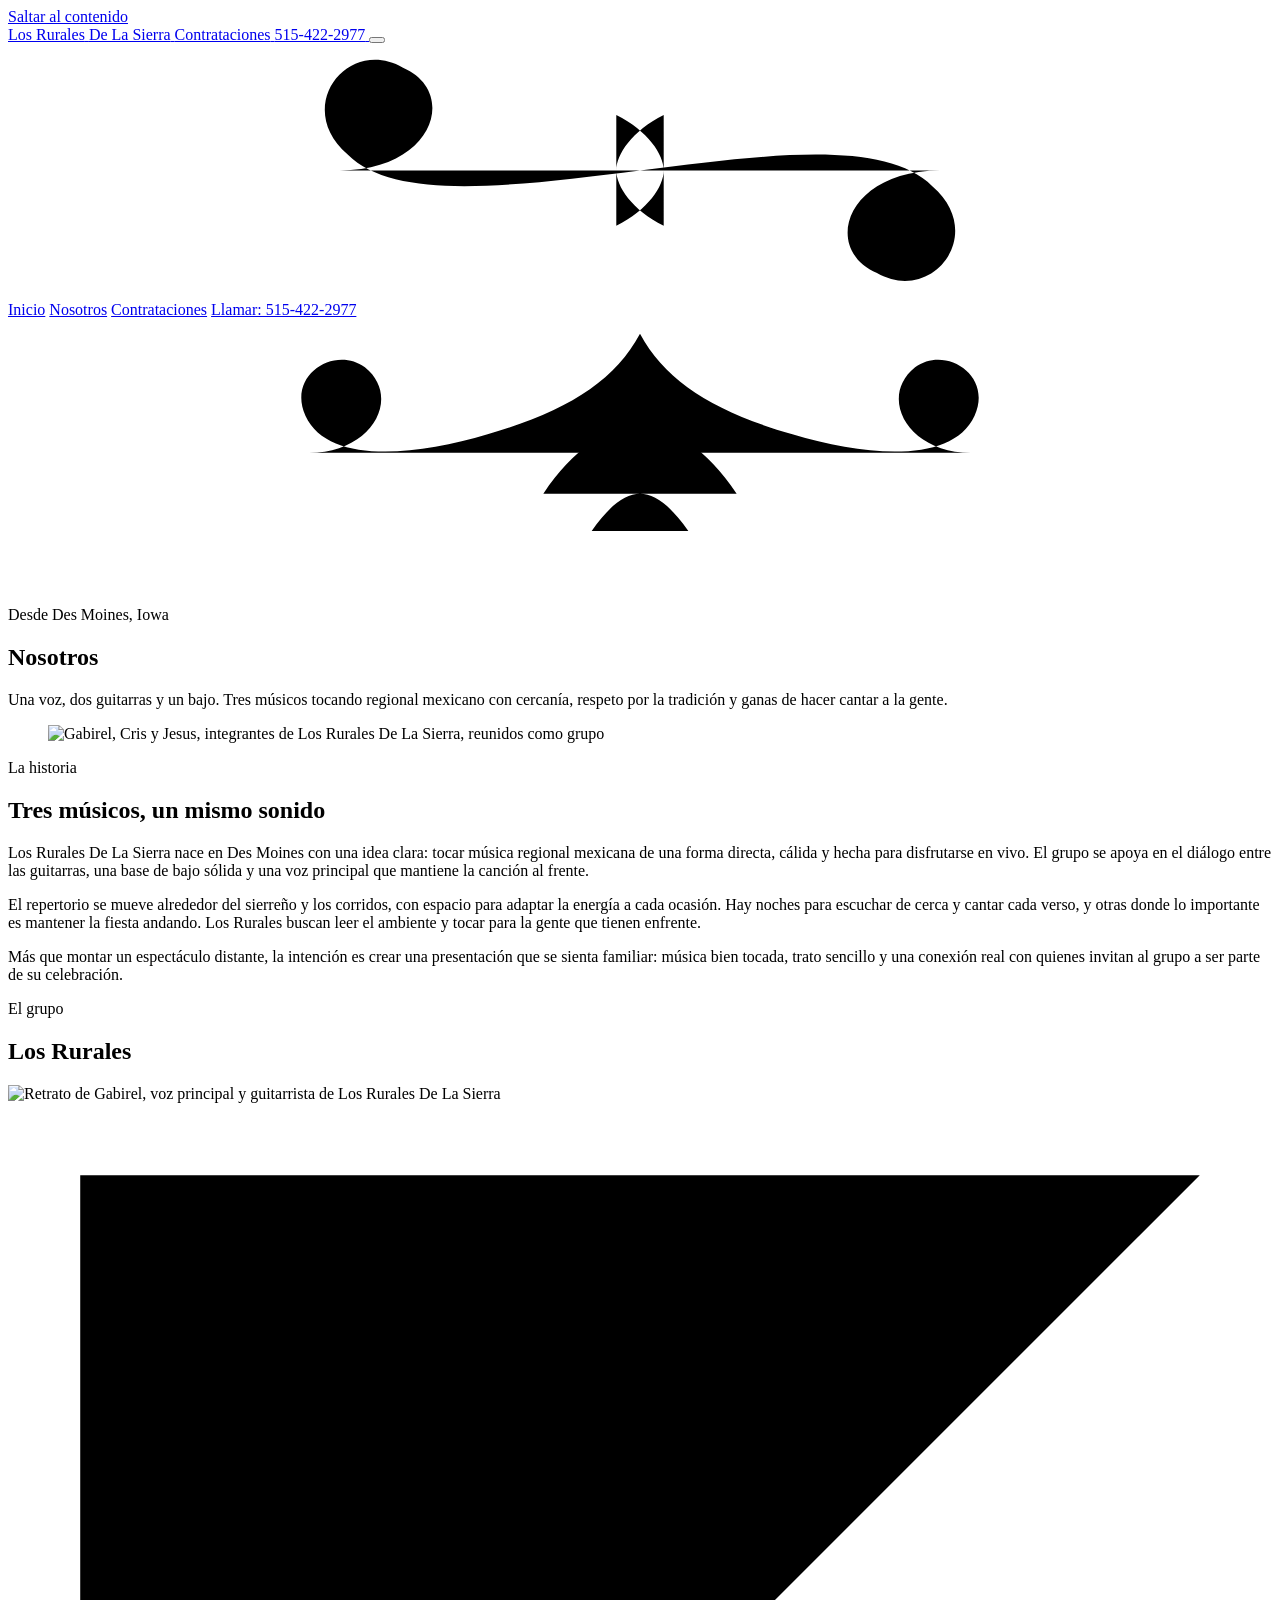
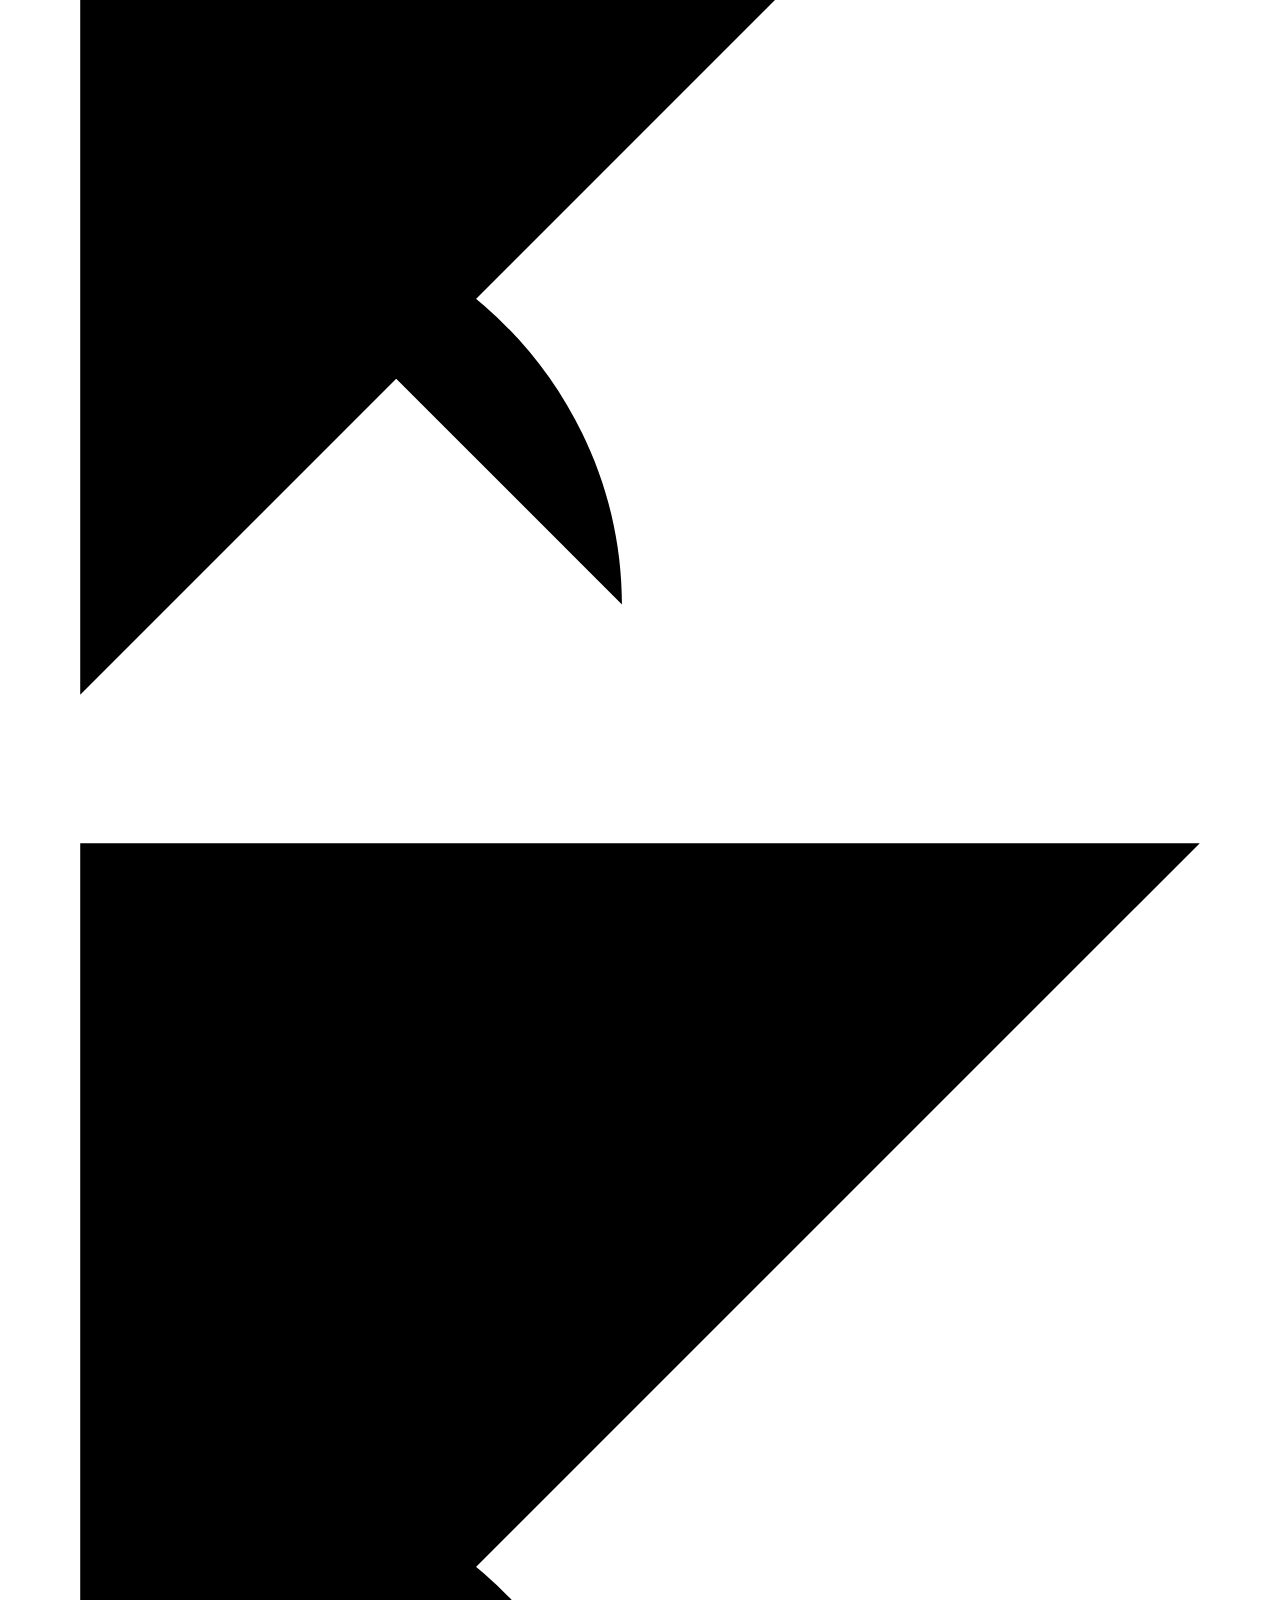
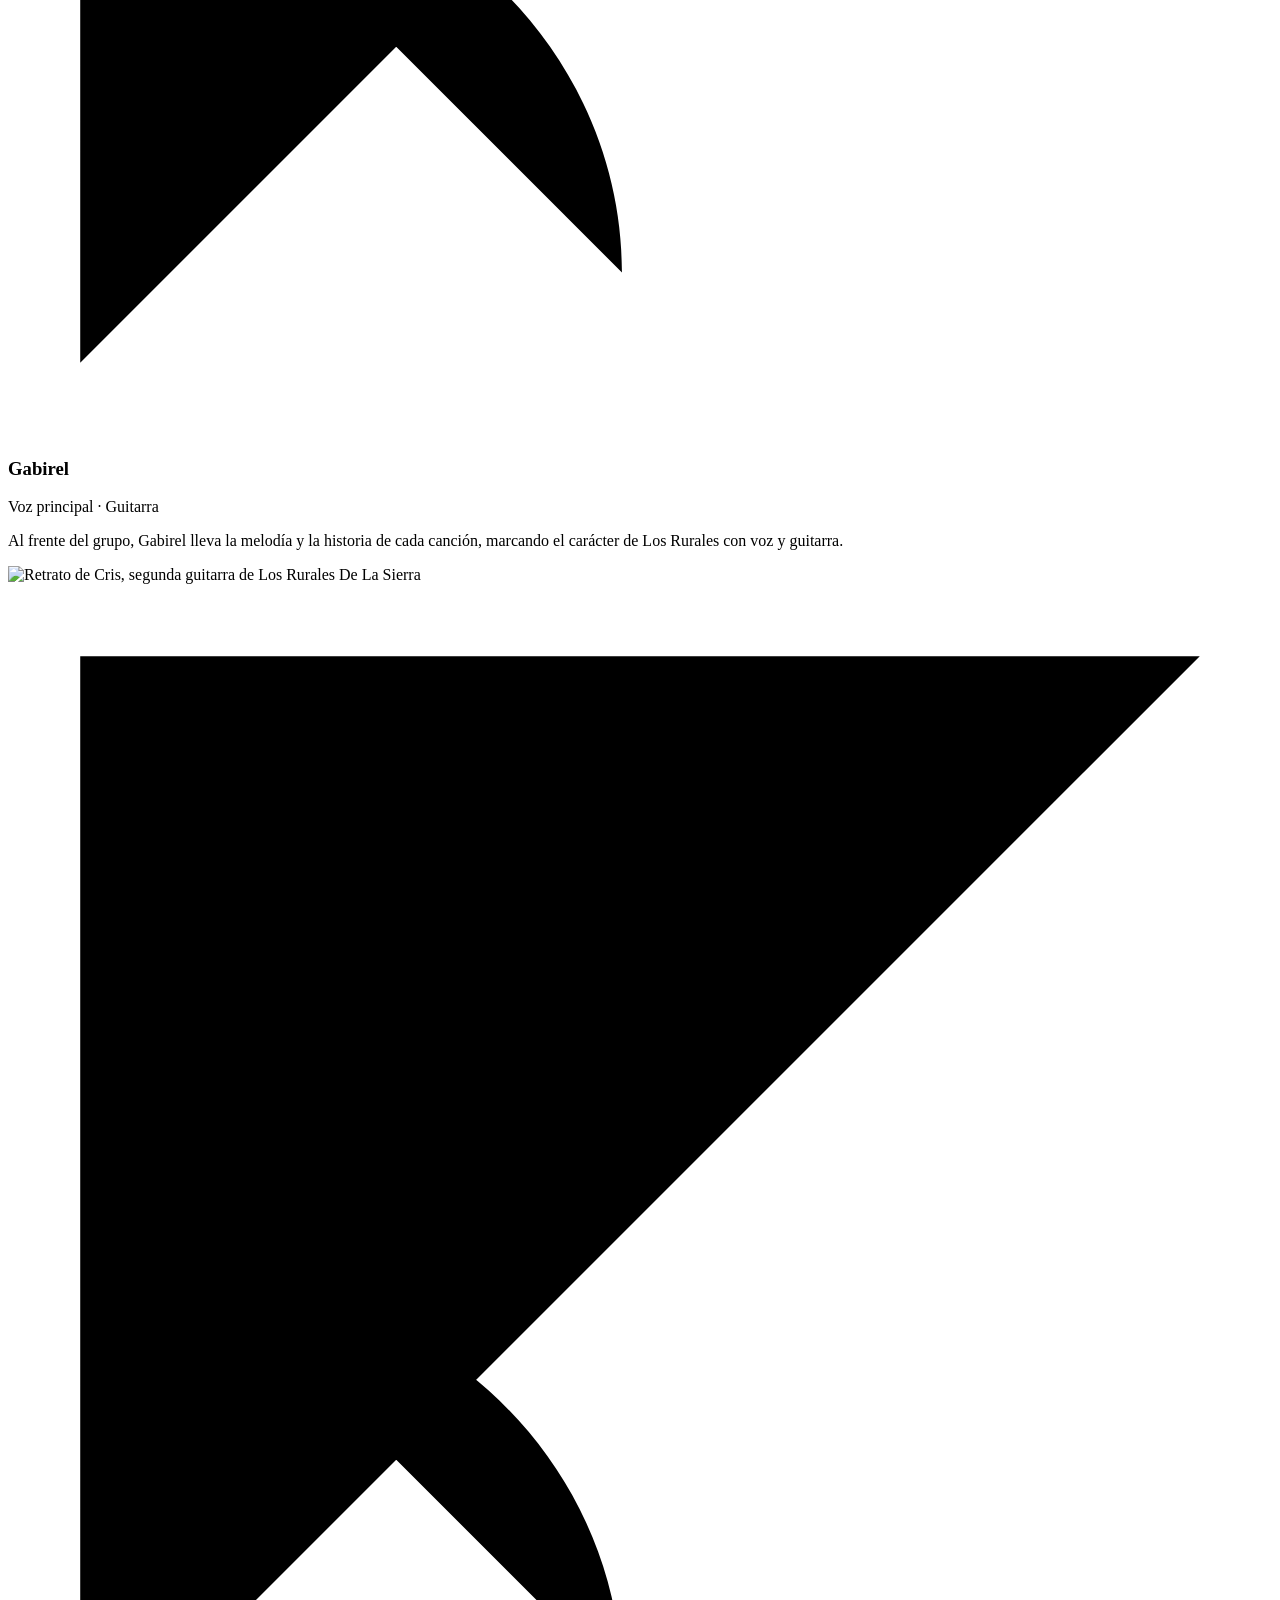
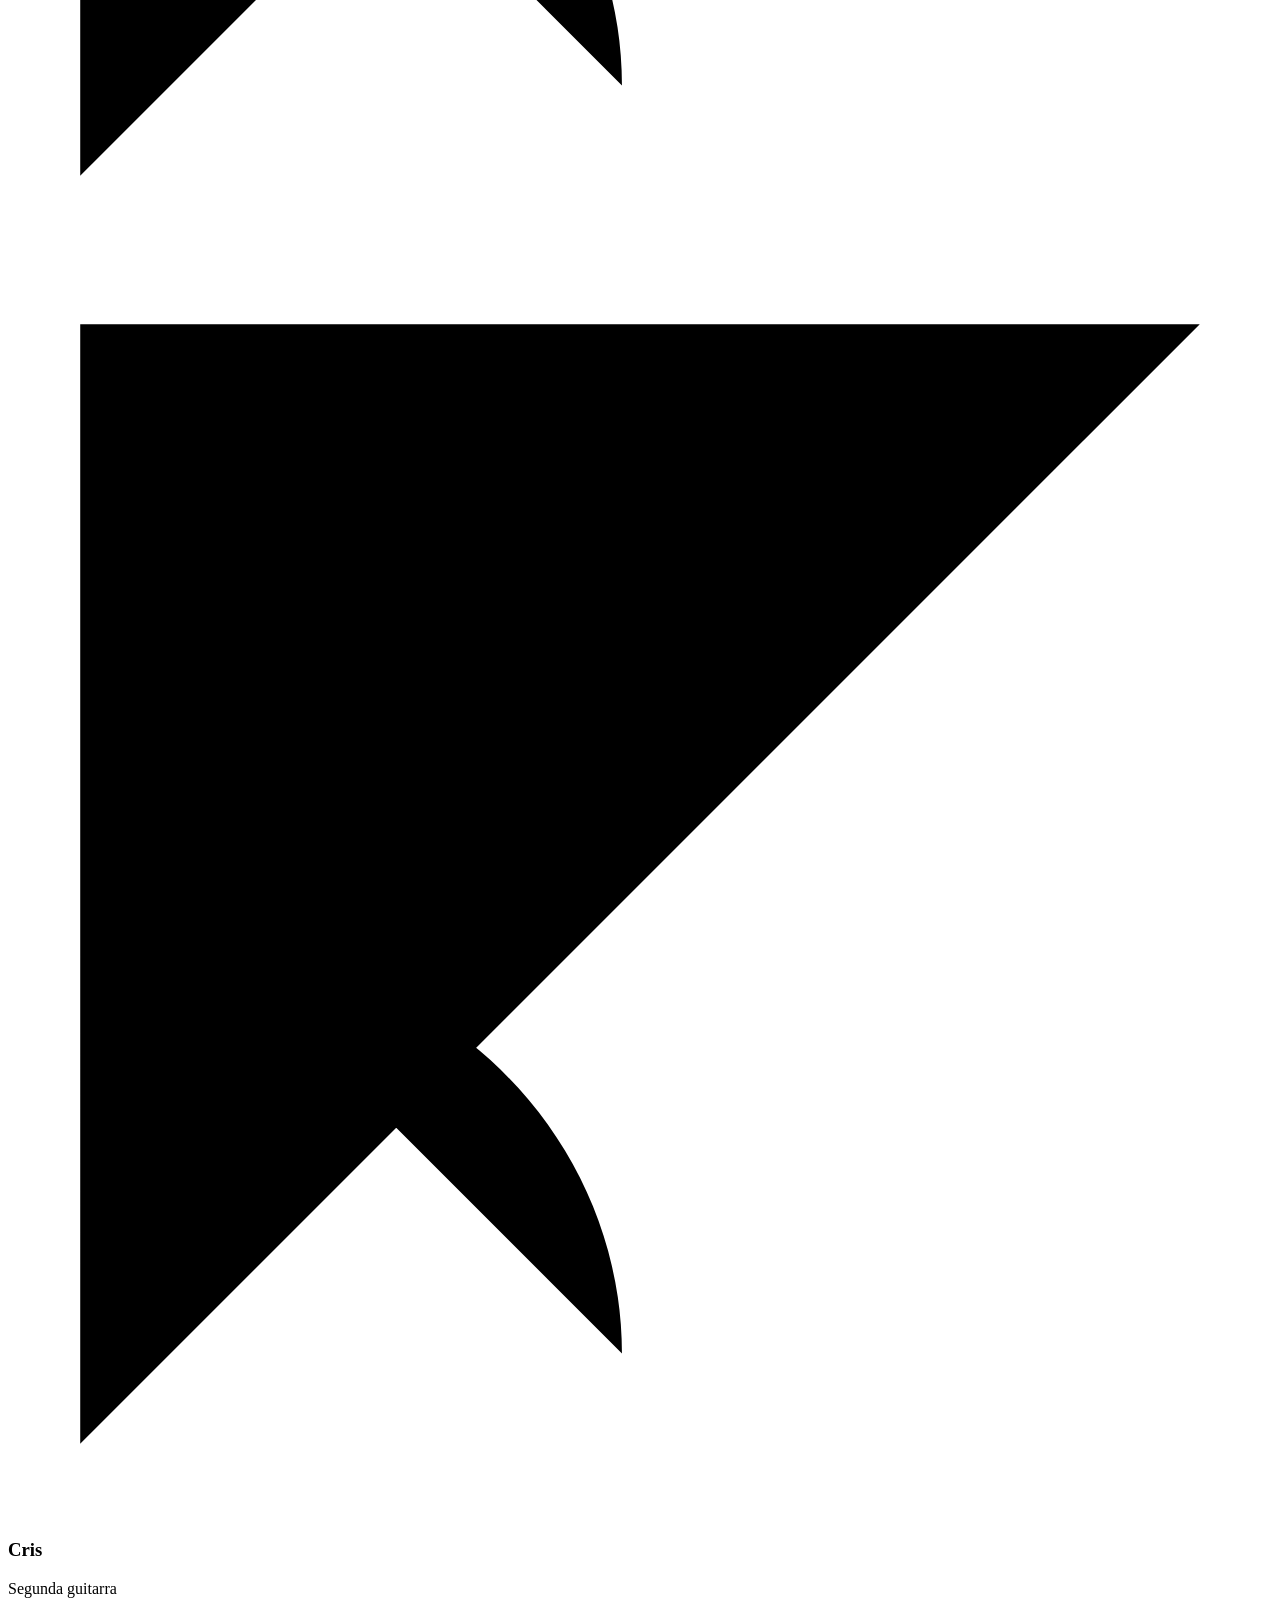
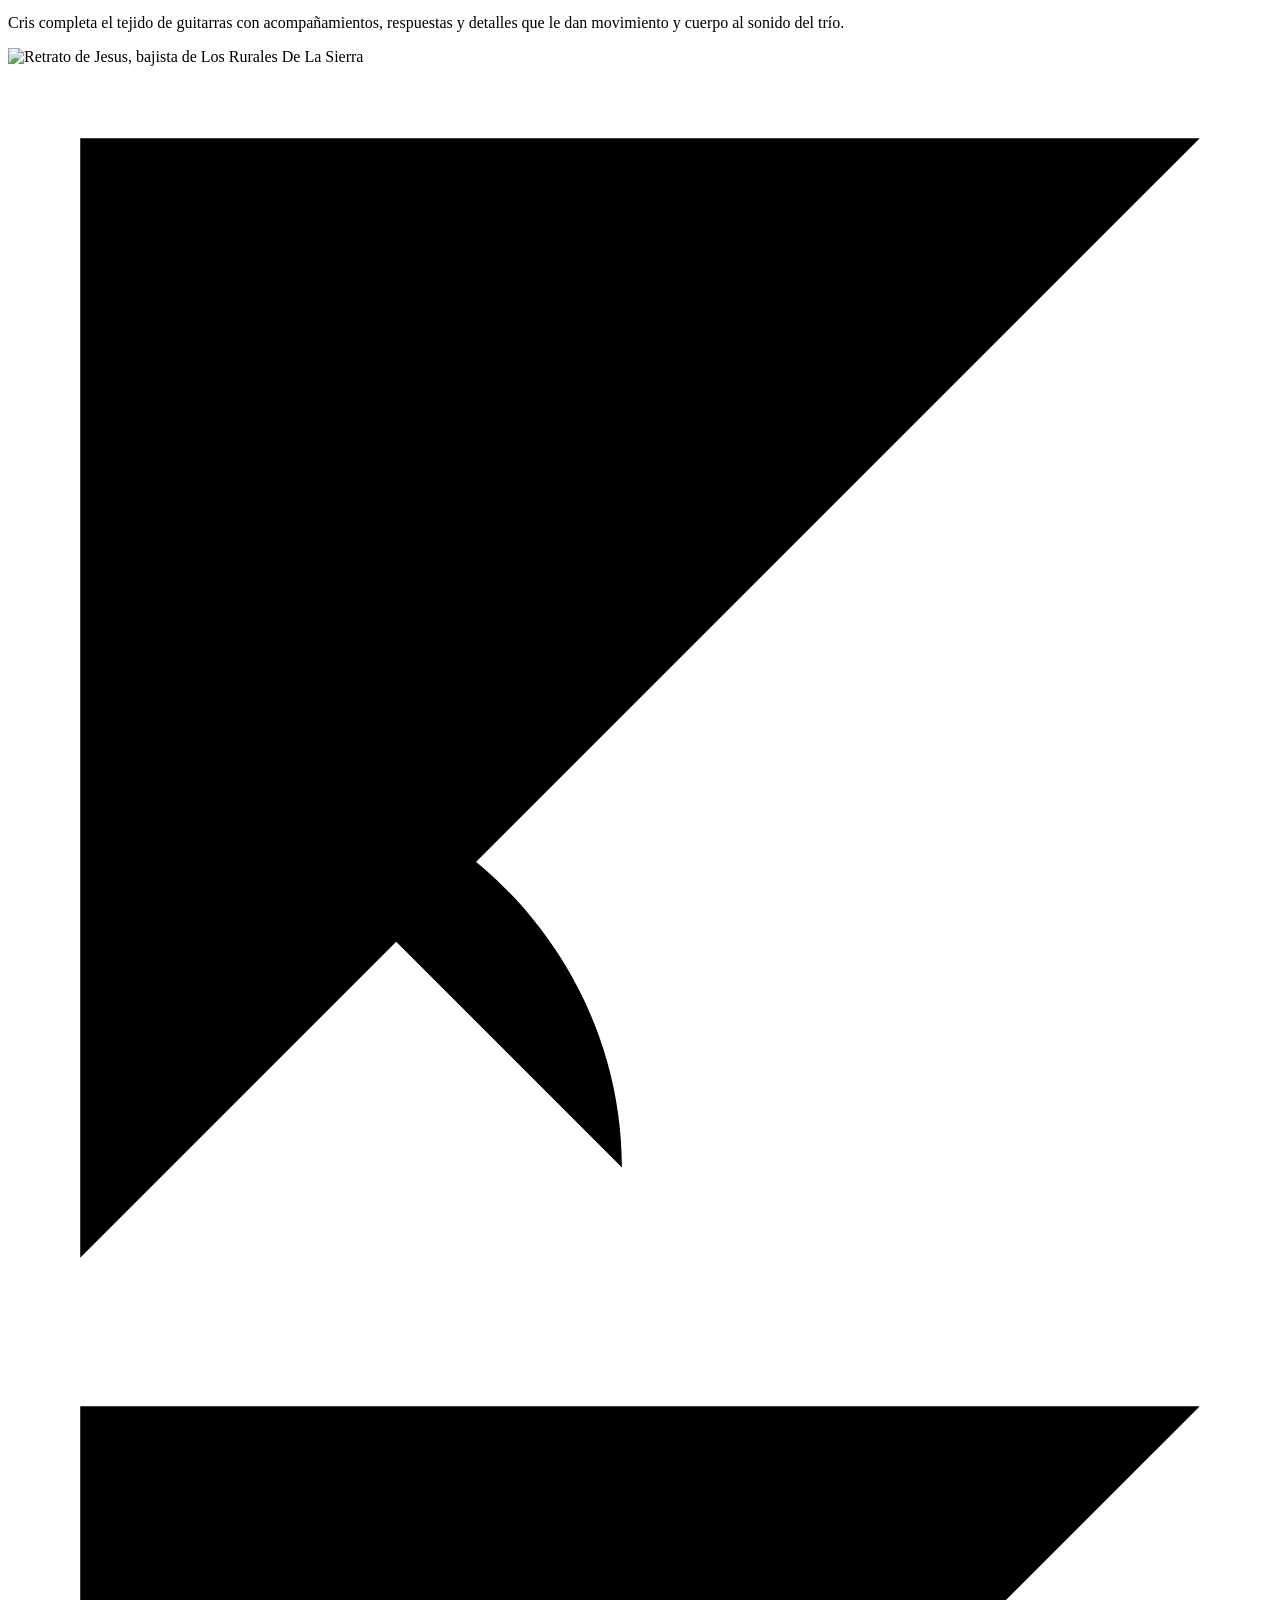
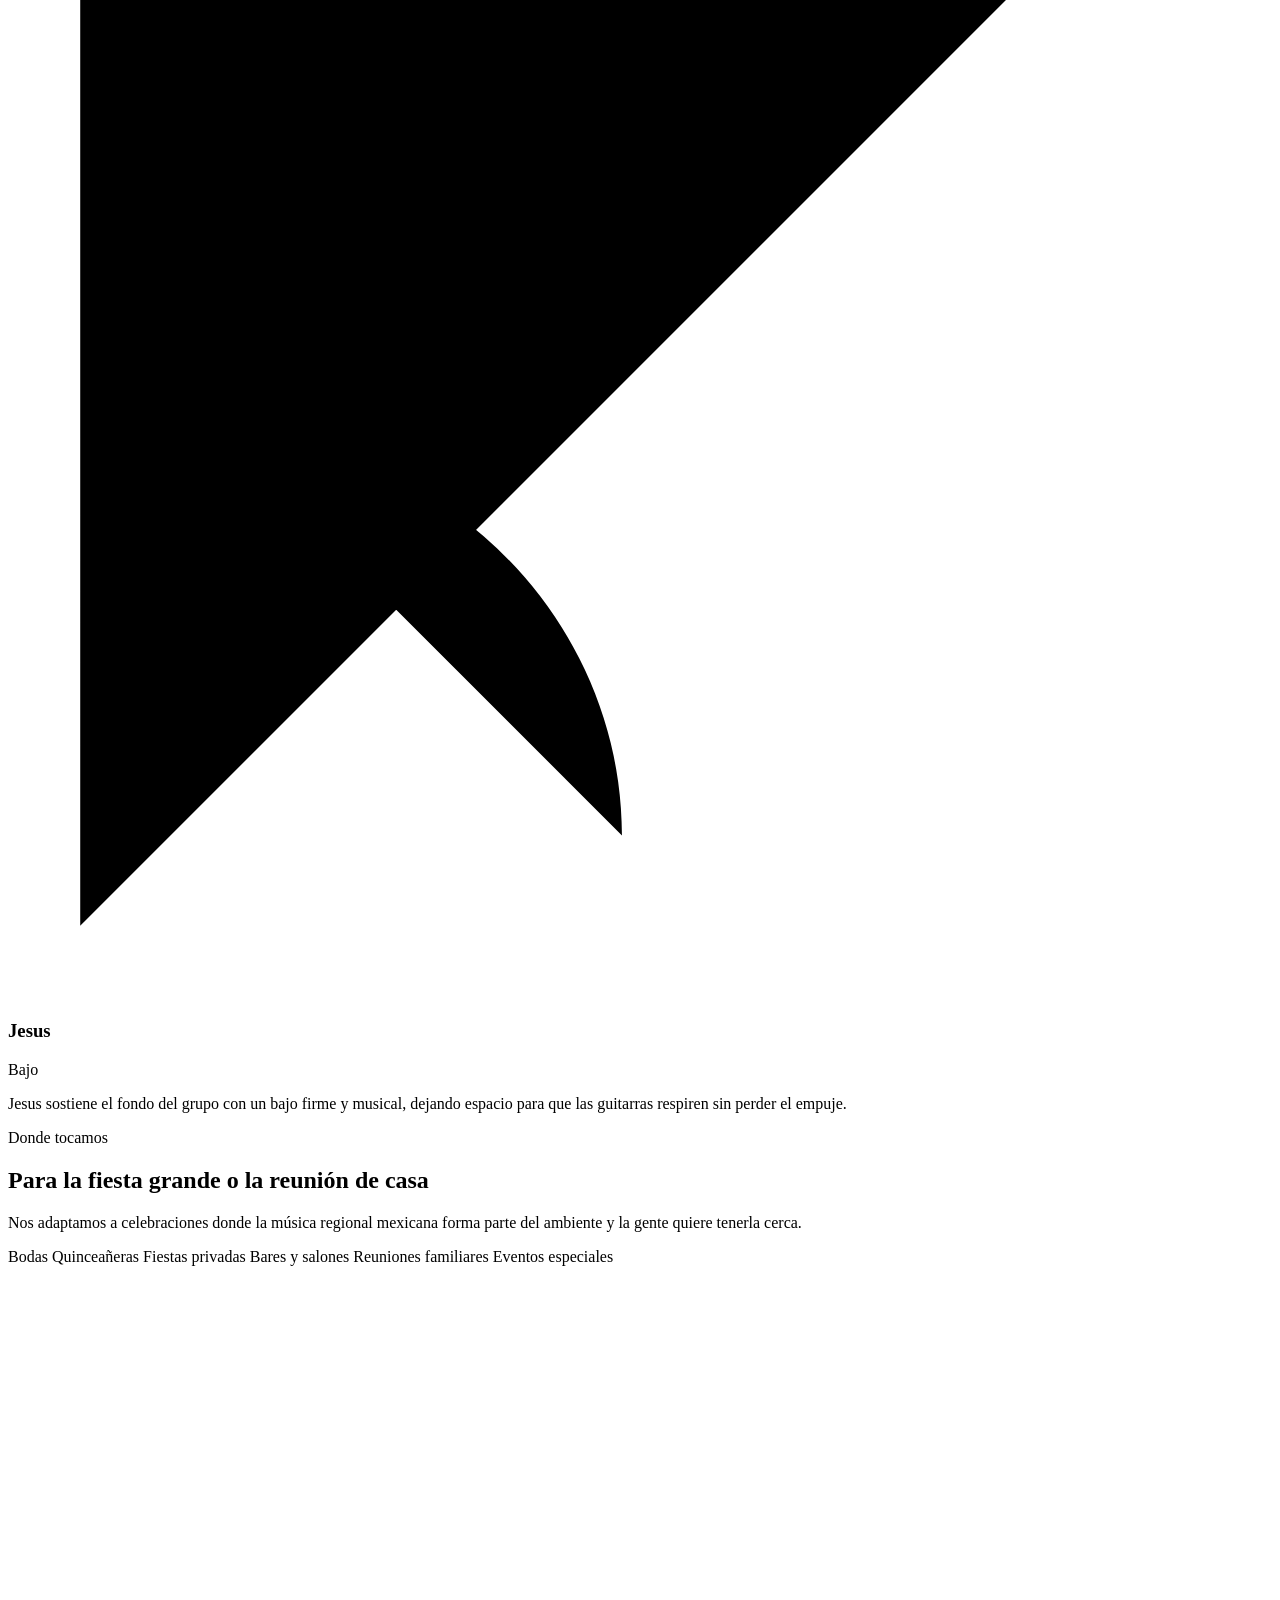
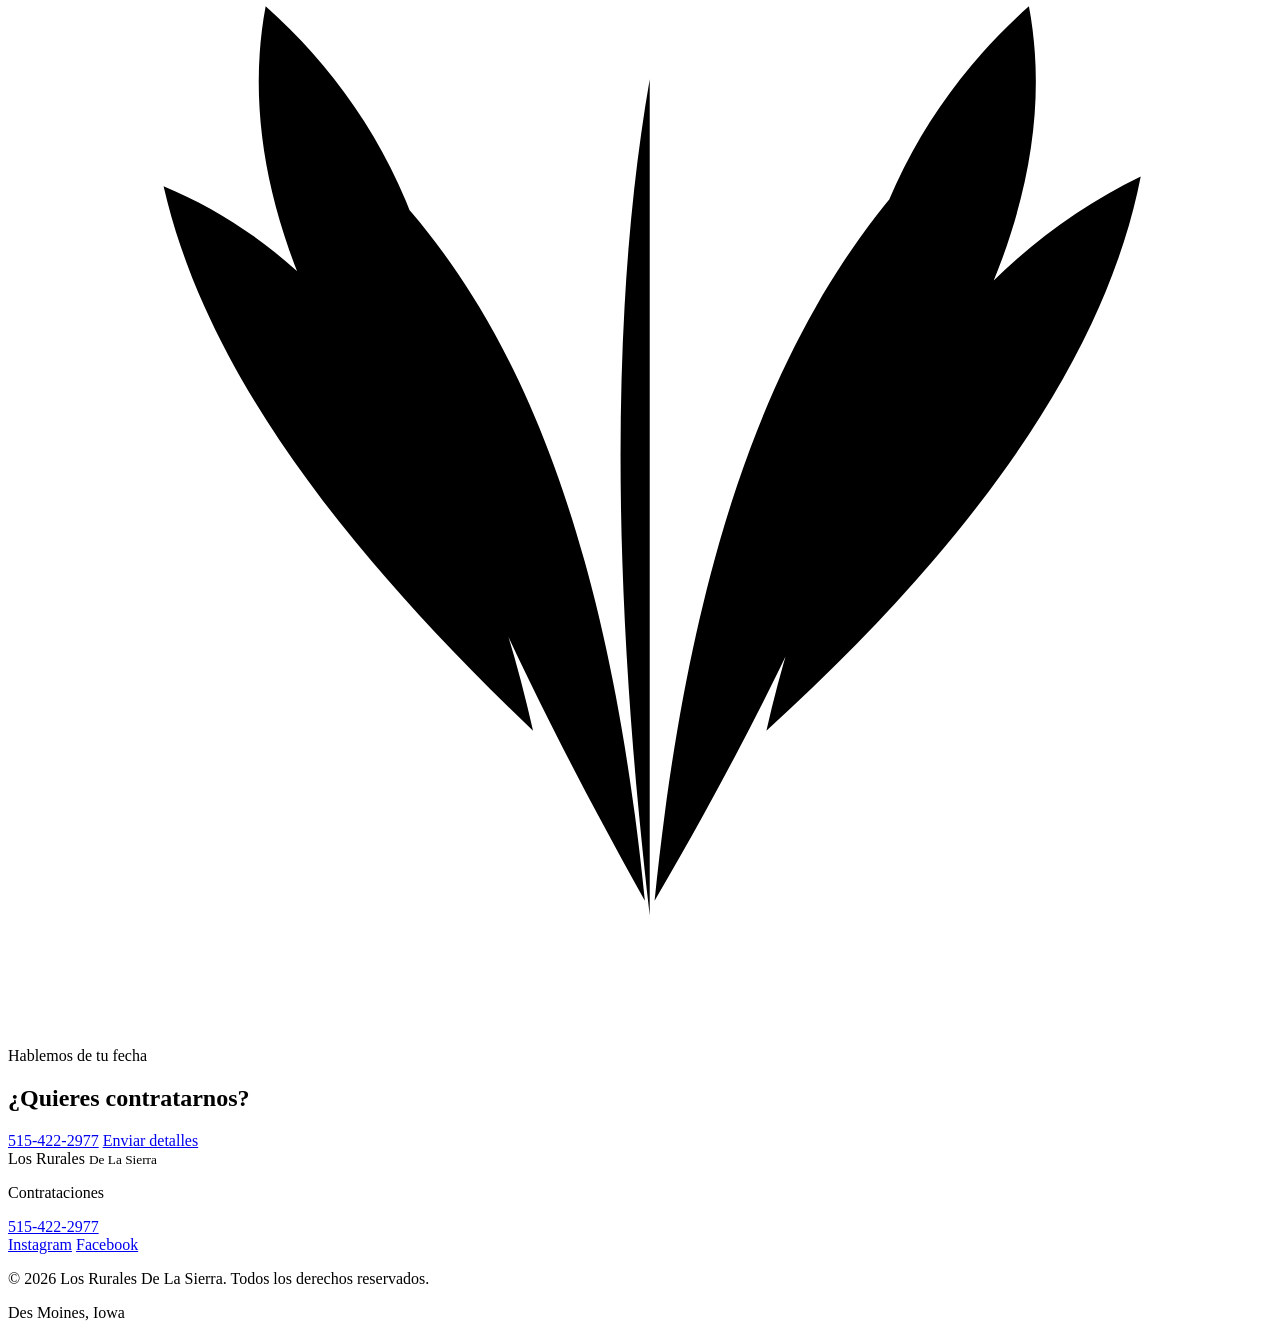
==== about.html @ d5f4f5ae "Add files via upload" ====
<!doctype html>
<html lang="es">
<head>
  <meta charset="utf-8">
  <meta name="viewport" content="width=device-width, initial-scale=1">
  <title>Nosotros | Los Rurales De La Sierra</title>
  <meta name="description" content="Conoce la historia y a los integrantes de Los Rurales De La Sierra: Gabirel, Cris y Jesus, un trío sierreño de Des Moines, Iowa.">
  <link rel="canonical" href="https://losruralesdelasierra.com/about.html">
  <meta property="og:type" content="website">
  <meta property="og:title" content="Nosotros | Los Rurales De La Sierra">
  <meta property="og:description" content="Conoce a Gabirel, Cris y Jesus y la historia de Los Rurales De La Sierra en Des Moines, Iowa.">
  <meta property="og:url" content="https://losruralesdelasierra.com/about.html">
  <meta property="og:image" content="https://losruralesdelasierra.com/images/og-cover.jpg">
  <meta property="og:locale" content="es_US">
  <meta name="twitter:card" content="summary_large_image">
  <meta name="twitter:title" content="Nosotros | Los Rurales De La Sierra">
  <meta name="twitter:description" content="Conoce a Gabirel, Cris y Jesus y la historia de Los Rurales De La Sierra.">
  <meta name="twitter:image" content="https://losruralesdelasierra.com/images/og-cover.jpg">
  <link rel="icon" href="images/favicon.svg" type="image/svg+xml">
  <link rel="preconnect" href="https://fonts.googleapis.com">
  <link rel="preconnect" href="https://fonts.gstatic.com" crossorigin>
  <link href="https://fonts.googleapis.com/css2?family=Lora:ital,wght@0,400;0,500;0,600;0,700;1,400&family=Pinyon+Script&display=swap" rel="stylesheet">
  <link rel="stylesheet" href="assets/css/style.css">
  <script src="assets/js/main.js" defer></script>
  <script type="application/ld+json">
  {
    "@context": "https://schema.org",
    "@type": "MusicGroup",
    "name": "Los Rurales De La Sierra",
    "alternateName": "Los Rurales",
    "genre": ["Sierreño", "Corridos", "Regional Mexicano"],
    "telephone": "+1-515-422-2977",
    "areaServed": "Des Moines, Iowa",
    "url": "https://losruralesdelasierra.com/",
    "sameAs": [
      "https://www.instagram.com/losruralesdelasierra?stkn=MTc0MmJ3a2FyaG13NQ==",
      "https://www.facebook.com/share/1DxSZ4z28a/?mibextid=wwXIfr"
    ]
  }
  </script>
</head>
<body class="page page--about">
  <a class="skip-link" href="#main">Saltar al contenido</a>

  <header class="site-header" data-site-header>
    <div class="site-header__inner shell">
      <a class="site-header__brand" href="index.html" aria-label="Los Rurales De La Sierra, inicio">
        <span class="site-header__brand-main">Los Rurales</span>
        <span class="site-header__brand-sub">De La Sierra</span>
      </a>
      <a class="site-header__phone" href="tel:5154222977" aria-label="Llamar al 515-422-2977">
        <span class="site-header__phone-label">Contrataciones</span>
        <span>515-422-2977</span>
      </a>
      <button class="nav-toggle" type="button" aria-expanded="false" aria-controls="site-nav" aria-label="Abrir menú">
        <span></span>
        <span></span>
      </button>
      <nav class="site-nav" id="site-nav" aria-label="Navegación principal">
        <div class="site-nav__ornament" aria-hidden="true">
          <svg viewBox="0 0 160 32" role="img">
            <path d="M4 16h38c12 0 15-10 8-13-7-4-14 5-7 11 6 6 21 4 37 2 16-2 31-4 37 2 7 6 0 15-7 11-7-3-4-13 8-13h38"/>
            <path d="M77 9c4 2 6 5 6 7s-2 5-6 7M83 9c-4 2-6 5-6 7s2 5 6 7"/>
          </svg>
        </div>
        <a href="index.html">Inicio</a>
        <a href="about.html" aria-current="page">Nosotros</a>
        <a href="booking.html">Contrataciones</a>
        <a class="site-nav__call" href="tel:5154222977">Llamar: 515-422-2977</a>
      </nav>
    </div>
  </header>

  <main id="main">
    <section class="page-hero" aria-labelledby="page-title">
      <div class="page-hero__texture" aria-hidden="true"></div>
      <div class="page-hero__ornament" aria-hidden="true">
        <svg viewBox="0 0 340 72">
          <path d="M4 36h77c17 0 25-15 15-23-8-6-21 2-16 13 6 13 29 11 49 5 21-6 34-14 41-27 7 13 20 21 41 27 20 6 43 8 49-5 5-11-8-19-16-13-10 8-2 23 15 23h77"/>
          <path d="M144 47c8-12 17-18 26-18s18 6 26 18M157 57c5-7 9-10 13-10s8 3 13 10"/>
        </svg>
      </div>
      <div class="shell page-hero__inner">
        <p class="eyebrow">Desde Des Moines, Iowa</p>
        <h1 class="page-title" id="page-title">Nosotros</h1>
        <p>Una voz, dos guitarras y un bajo. Tres músicos tocando regional mexicano con cercanía, respeto por la tradición y ganas de hacer cantar a la gente.</p>
      </div>
    </section>

    <section class="story section">
      <div class="shell story__grid">
        <figure class="story__photo ornate-frame reveal">
          <img src="images/story-band.jpg" width="1600" height="1200" loading="eager" decoding="async" alt="Gabirel, Cris y Jesus, integrantes de Los Rurales De La Sierra, reunidos como grupo">
        </figure>
        <div class="story__copy reveal">
          <p class="eyebrow">La historia</p>
          <h2 class="section-title">Tres músicos, un mismo sonido</h2>
          <p>Los Rurales De La Sierra nace en Des Moines con una idea clara: tocar música regional mexicana de una forma directa, cálida y hecha para disfrutarse en vivo. El grupo se apoya en el diálogo entre las guitarras, una base de bajo sólida y una voz principal que mantiene la canción al frente.</p>
          <p>El repertorio se mueve alrededor del sierreño y los corridos, con espacio para adaptar la energía a cada ocasión. Hay noches para escuchar de cerca y cantar cada verso, y otras donde lo importante es mantener la fiesta andando. Los Rurales buscan leer el ambiente y tocar para la gente que tienen enfrente.</p>
          <p>Más que montar un espectáculo distante, la intención es crear una presentación que se sienta familiar: música bien tocada, trato sencillo y una conexión real con quienes invitan al grupo a ser parte de su celebración.</p>
        </div>
      </div>
    </section>

    <section class="members section section--charcoal" aria-labelledby="members-title">
      <div class="shell">
        <div class="section-heading reveal">
          <p class="eyebrow">El grupo</p>
          <h2 class="section-title" id="members-title">Los Rurales</h2>
          <div class="braid-rule" aria-hidden="true"><span></span></div>
        </div>

        <div class="members__grid">
          <article class="member-card reveal">
            <div class="member-card__frame">
              <img src="images/gabirel.jpg" width="1200" height="1500" loading="lazy" decoding="async" alt="Retrato de Gabirel, voz principal y guitarrista de Los Rurales De La Sierra">
              <svg class="member-card__corner member-card__corner--tl" viewBox="0 0 70 70" aria-hidden="true"><path d="M4 66V4h62M12 56c0-25 19-44 44-44M12 39c12 0 22 10 22 22"/></svg>
              <svg class="member-card__corner member-card__corner--br" viewBox="0 0 70 70" aria-hidden="true"><path d="M4 66V4h62M12 56c0-25 19-44 44-44M12 39c12 0 22 10 22 22"/></svg>
            </div>
            <div class="member-card__body">
              <h3>Gabirel</h3>
              <p class="member-card__role">Voz principal · Guitarra</p>
              <p>Al frente del grupo, Gabirel lleva la melodía y la historia de cada canción, marcando el carácter de Los Rurales con voz y guitarra.</p>
            </div>
          </article>

          <article class="member-card reveal">
            <div class="member-card__frame">
              <img src="images/cris.jpg" width="1200" height="1500" loading="lazy" decoding="async" alt="Retrato de Cris, segunda guitarra de Los Rurales De La Sierra">
              <svg class="member-card__corner member-card__corner--tl" viewBox="0 0 70 70" aria-hidden="true"><path d="M4 66V4h62M12 56c0-25 19-44 44-44M12 39c12 0 22 10 22 22"/></svg>
              <svg class="member-card__corner member-card__corner--br" viewBox="0 0 70 70" aria-hidden="true"><path d="M4 66V4h62M12 56c0-25 19-44 44-44M12 39c12 0 22 10 22 22"/></svg>
            </div>
            <div class="member-card__body">
              <h3>Cris</h3>
              <p class="member-card__role">Segunda guitarra</p>
              <p>Cris completa el tejido de guitarras con acompañamientos, respuestas y detalles que le dan movimiento y cuerpo al sonido del trío.</p>
            </div>
          </article>

          <article class="member-card reveal">
            <div class="member-card__frame">
              <img src="images/jesus.jpg" width="1200" height="1500" loading="lazy" decoding="async" alt="Retrato de Jesus, bajista de Los Rurales De La Sierra">
              <svg class="member-card__corner member-card__corner--tl" viewBox="0 0 70 70" aria-hidden="true"><path d="M4 66V4h62M12 56c0-25 19-44 44-44M12 39c12 0 22 10 22 22"/></svg>
              <svg class="member-card__corner member-card__corner--br" viewBox="0 0 70 70" aria-hidden="true"><path d="M4 66V4h62M12 56c0-25 19-44 44-44M12 39c12 0 22 10 22 22"/></svg>
            </div>
            <div class="member-card__body">
              <h3>Jesus</h3>
              <p class="member-card__role">Bajo</p>
              <p>Jesus sostiene el fondo del grupo con un bajo firme y musical, dejando espacio para que las guitarras respiren sin perder el empuje.</p>
            </div>
          </article>
        </div>
      </div>
    </section>

    <section class="events section">
      <div class="shell events__grid">
        <div class="events__copy reveal">
          <p class="eyebrow">Donde tocamos</p>
          <h2 class="section-title">Para la fiesta grande o la reunión de casa</h2>
          <p>Nos adaptamos a celebraciones donde la música regional mexicana forma parte del ambiente y la gente quiere tenerla cerca.</p>
        </div>
        <div class="events__list reveal" aria-label="Tipos de eventos">
          <span>Bodas</span>
          <span>Quinceañeras</span>
          <span>Fiestas privadas</span>
          <span>Bares y salones</span>
          <span>Reuniones familiares</span>
          <span>Eventos especiales</span>
        </div>
        <svg class="events__agave reveal" viewBox="0 0 260 280" aria-hidden="true">
          <path d="M132 257c-8-69-8-126 0-172M131 254c-34-61-54-109-60-154 31 28 52 74 60 154Zm2 0c35-60 56-111 60-157-32 31-52 78-60 157Zm-25-35c-43-41-68-77-76-112 34 14 62 50 76 112Zm48 0c44-40 70-78 77-114-35 17-63 53-77 114ZM91 177c-31-39-44-75-38-107 27 24 42 59 38 107Zm81 0c31-39 44-75 38-107-27 24-42 59-38 107Z"/>
          <path d="M89 261h86M102 271h60"/>
        </svg>
      </div>
    </section>

    <section class="cta-band">
      <div class="shell cta-band__inner reveal">
        <div>
          <p class="eyebrow">Hablemos de tu fecha</p>
          <h2 class="section-title">¿Quieres contratarnos?</h2>
        </div>
        <div class="cta-band__actions">
          <a class="button button--gold" href="tel:5154222977">515-422-2977</a>
          <a class="button button--outline" href="booking.html">Enviar detalles</a>
        </div>
      </div>
    </section>
  </main>

  <footer class="site-footer">
    <div class="shell site-footer__grid">
      <div class="site-footer__brand">
        <span>Los Rurales</span>
        <small>De La Sierra</small>
      </div>
      <div class="site-footer__contact">
        <p>Contrataciones</p>
        <a href="tel:5154222977">515-422-2977</a>
      </div>
      <div class="site-footer__social">
        <a href="https://www.instagram.com/losruralesdelasierra?stkn=MTc0MmJ3a2FyaG13NQ==" target="_blank" rel="noopener noreferrer">Instagram</a>
        <a href="https://www.facebook.com/share/1DxSZ4z28a/?mibextid=wwXIfr" target="_blank" rel="noopener noreferrer">Facebook</a>
      </div>
    </div>
    <div class="shell site-footer__bottom">
      <p>© <span data-current-year>2026</span> Los Rurales De La Sierra. Todos los derechos reservados.</p>
      <p>Des Moines, Iowa</p>
    </div>
  </footer>
</body>
</html>
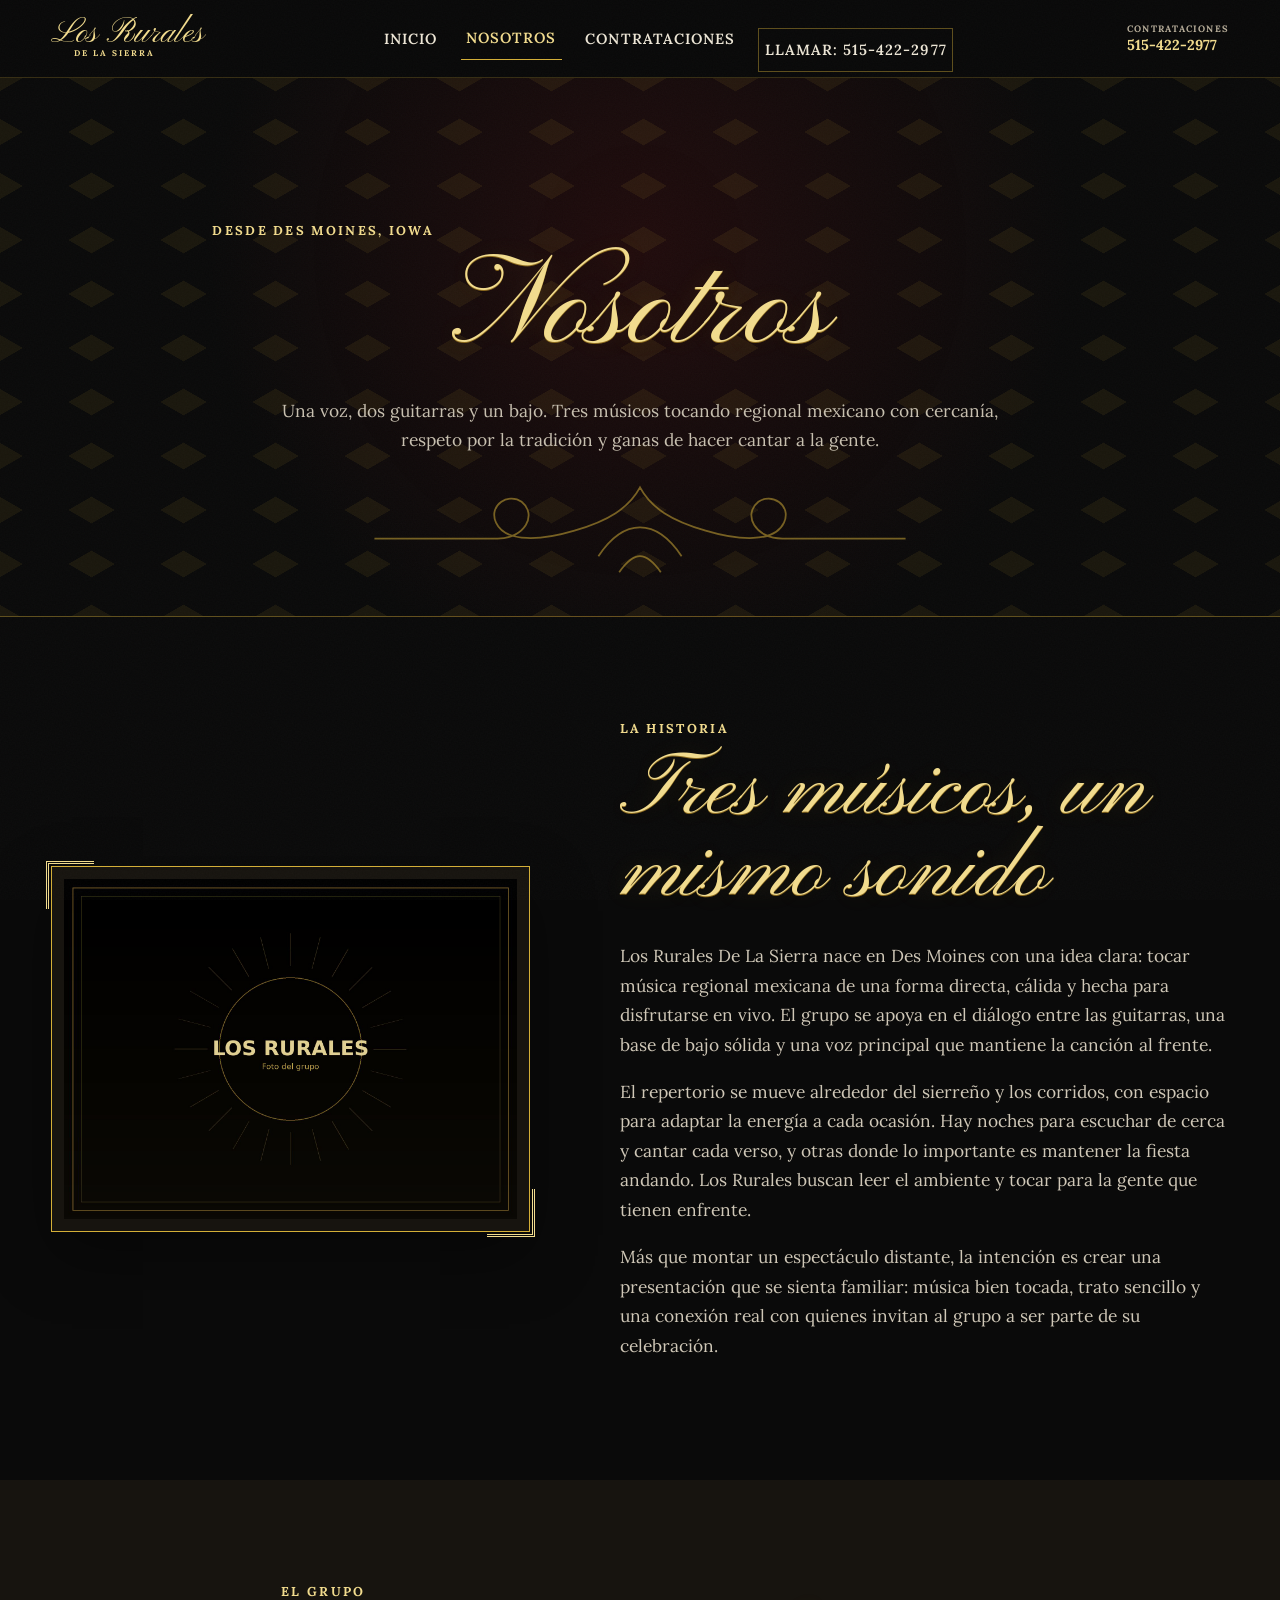
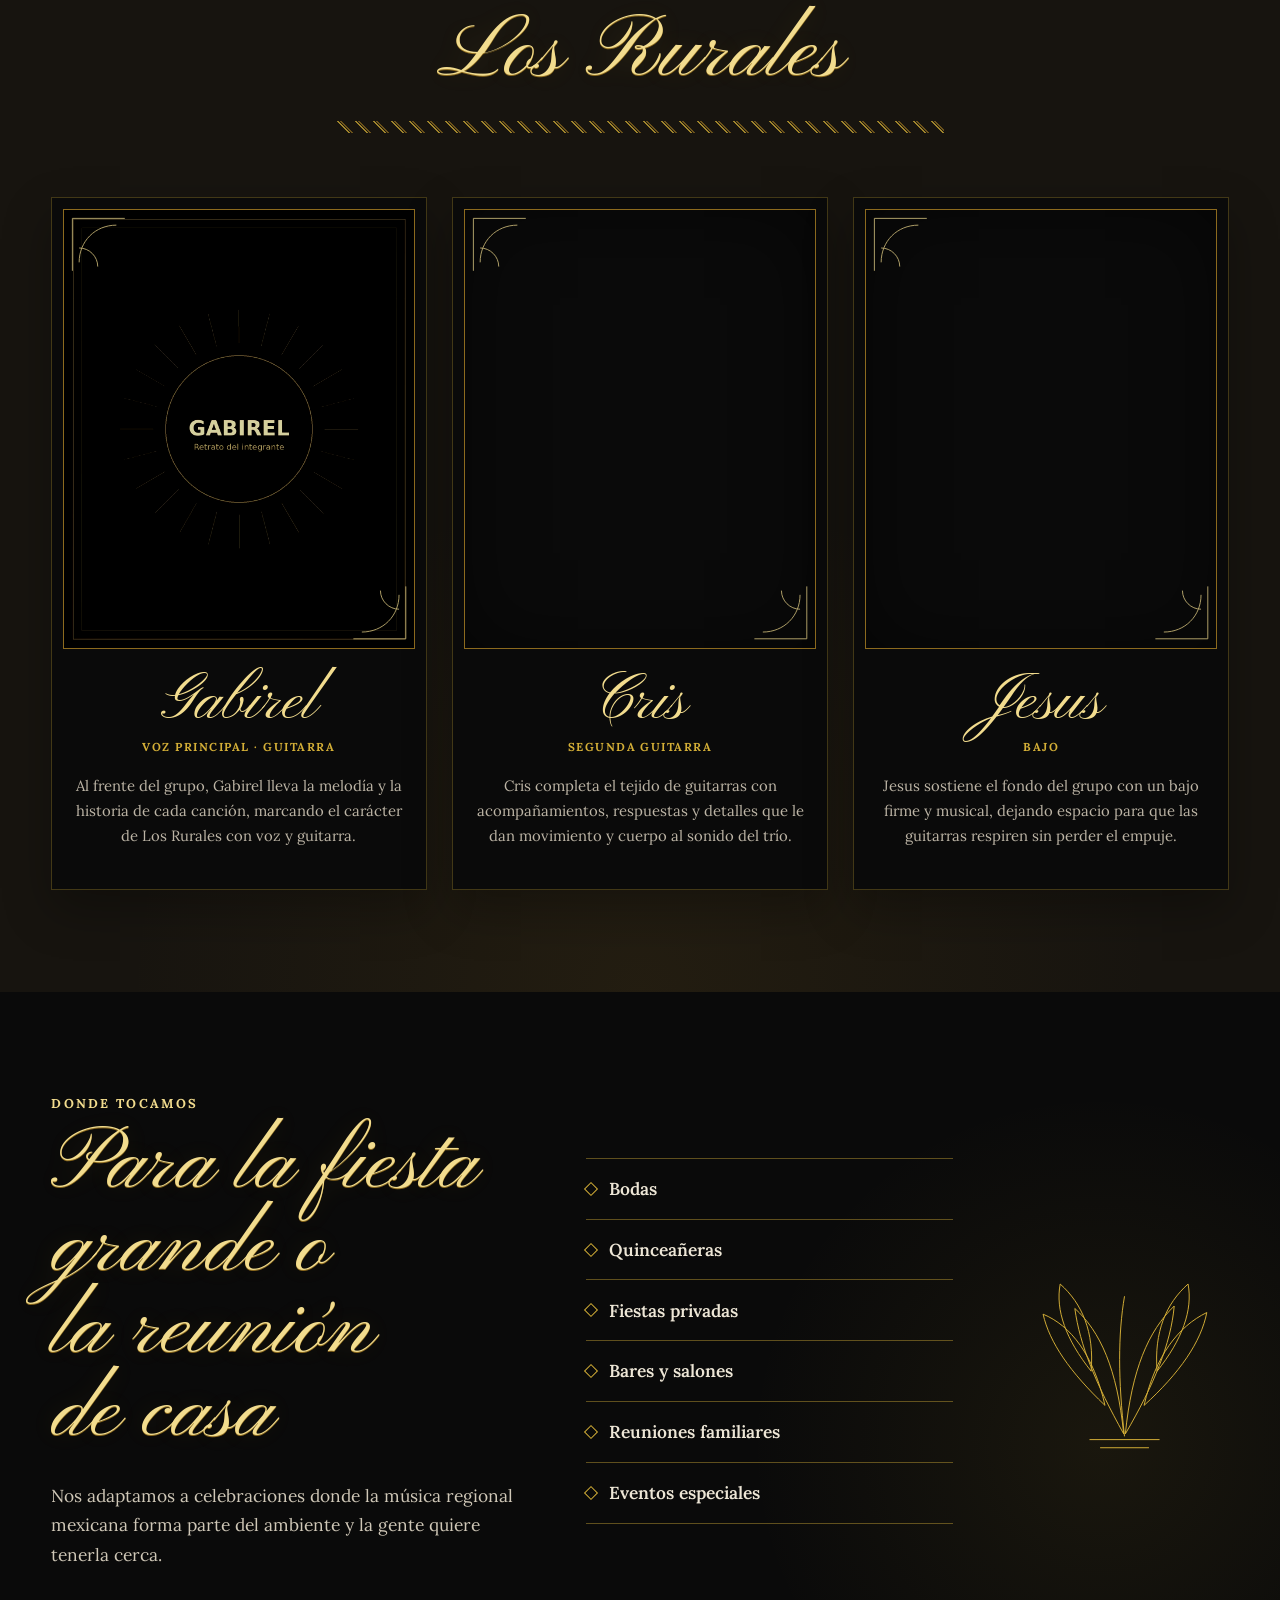
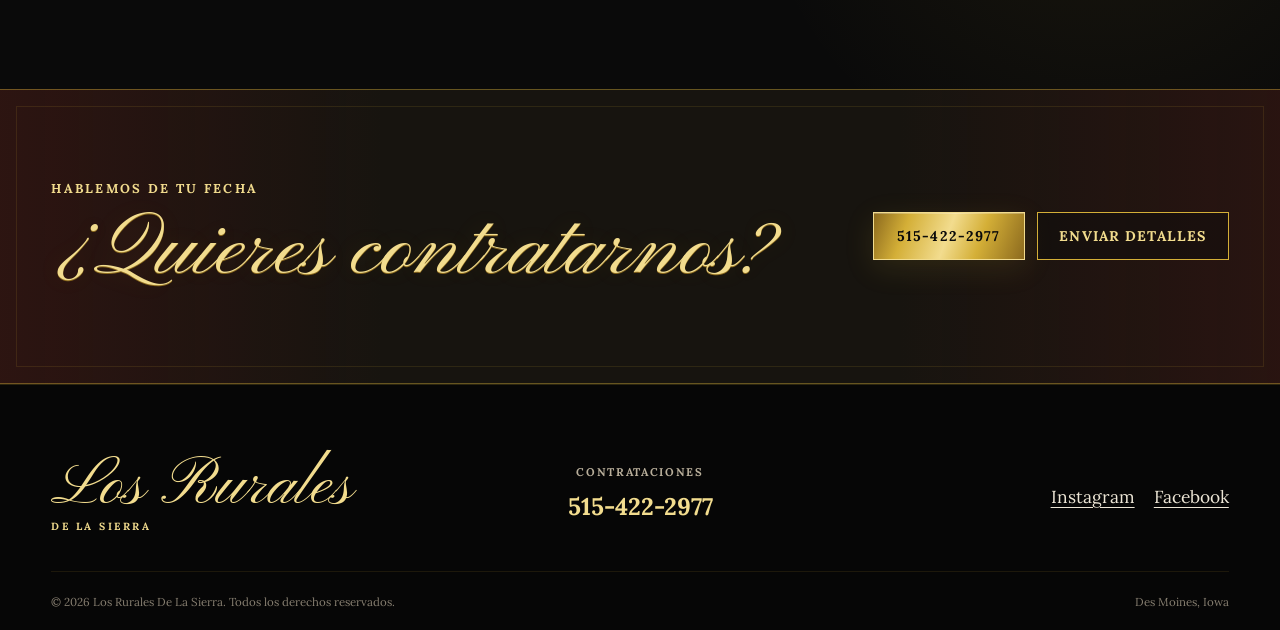
==== commit e29ab5e2: "Fix spelling of 'Gabriel' in about.html Corrected the spelling of 'Gabirel' to 'Gabriel' in meta tag" ====
--- a/about.html
+++ b/about.html
@@ -4,17 +4,17 @@
   <meta charset="utf-8">
   <meta name="viewport" content="width=device-width, initial-scale=1">
   <title>Nosotros | Los Rurales De La Sierra</title>
-  <meta name="description" content="Conoce la historia y a los integrantes de Los Rurales De La Sierra: Gabirel, Cris y Jesus, un trío sierreño de Des Moines, Iowa.">
+  <meta name="description" content="Conoce la historia y a los integrantes de Los Rurales De La Sierra: Gabriel, Cris y Jesus, un trío sierreño de Des Moines, Iowa.">
   <link rel="canonical" href="https://losruralesdelasierra.com/about.html">
   <meta property="og:type" content="website">
   <meta property="og:title" content="Nosotros | Los Rurales De La Sierra">
-  <meta property="og:description" content="Conoce a Gabirel, Cris y Jesus y la historia de Los Rurales De La Sierra en Des Moines, Iowa.">
+  <meta property="og:description" content="Conoce a Gabriel, Cris y Jesus y la historia de Los Rurales De La Sierra en Des Moines, Iowa.">
   <meta property="og:url" content="https://losruralesdelasierra.com/about.html">
   <meta property="og:image" content="https://losruralesdelasierra.com/images/og-cover.jpg">
   <meta property="og:locale" content="es_US">
   <meta name="twitter:card" content="summary_large_image">
   <meta name="twitter:title" content="Nosotros | Los Rurales De La Sierra">
-  <meta name="twitter:description" content="Conoce a Gabirel, Cris y Jesus y la historia de Los Rurales De La Sierra.">
+  <meta name="twitter:description" content="Conoce a Gabriel, Cris y Jesus y la historia de Los Rurales De La Sierra.">
   <meta name="twitter:image" content="https://losruralesdelasierra.com/images/og-cover.jpg">
   <link rel="icon" href="images/favicon.svg" type="image/svg+xml">
   <link rel="preconnect" href="https://fonts.googleapis.com">
--- a/assets/css/style.css
+++ b/assets/css/style.css
@@ -0,0 +1,1912 @@
+:root {
+  --black: #0A0A0A;
+  --charcoal: #17140F;
+  --gold: #D4AF37;
+  --gold-light: #F2DC8E;
+  --gold-deep: #8C6A1E;
+  --bone: #EDE6D6;
+  --rojo: #7A1418;
+  --ink-muted: #B8AE9A;
+  --black-soft: rgba(10, 10, 10, 0.76);
+  --gold-line: rgba(212, 175, 55, 0.42);
+  --gold-faint: rgba(212, 175, 55, 0.12);
+  --shell: min(92vw, 1600px);
+  --section-space: clamp(4rem, 8vw, 9rem);
+  --display: "Pinyon Script", "Times New Roman", serif;
+  --body: "Lora", Georgia, serif;
+  --header-height: clamp(4.75rem, 6vw, 6.25rem);
+  --ease: cubic-bezier(.2, .75, .25, 1);
+}
+
+* {
+  box-sizing: border-box;
+}
+
+html {
+  scroll-behavior: smooth;
+  background: var(--black);
+}
+
+body {
+  margin: 0;
+  min-width: 0;
+  overflow-x: hidden;
+  color: var(--bone);
+  background: var(--black);
+  font-family: var(--body);
+  font-size: clamp(1rem, 0.96rem + 0.16vw, 1.12rem);
+  line-height: 1.7;
+  -webkit-font-smoothing: antialiased;
+  text-rendering: optimizeLegibility;
+  padding-bottom: env(safe-area-inset-bottom);
+}
+
+body::before {
+  content: "";
+  position: fixed;
+  inset: 0;
+  z-index: 5000;
+  pointer-events: none;
+  opacity: 0.038;
+  background-image: url("data:image/svg+xml,%3Csvg xmlns='http://www.w3.org/2000/svg' width='150' height='150' viewBox='0 0 150 150'%3E%3Cfilter id='n'%3E%3CfeTurbulence type='fractalNoise' baseFrequency='.72' numOctaves='4' stitchTiles='stitch' seed='11'/%3E%3C/filter%3E%3Crect width='100%25' height='100%25' filter='url(%23n)' opacity='.72'/%3E%3C/svg%3E");
+}
+
+img,
+svg {
+  display: block;
+  max-width: 100%;
+}
+
+img {
+  height: auto;
+}
+
+a {
+  color: inherit;
+  text-decoration-thickness: 1px;
+  text-underline-offset: 0.23em;
+}
+
+button,
+input,
+select,
+textarea {
+  font: inherit;
+}
+
+button,
+a,
+input,
+select,
+textarea {
+  -webkit-tap-highlight-color: transparent;
+}
+
+button {
+  color: inherit;
+}
+
+:focus-visible {
+  outline: 2px solid var(--gold-light);
+  outline-offset: 4px;
+}
+
+::selection {
+  color: var(--black);
+  background: var(--gold-light);
+}
+
+[hidden] {
+  display: none;
+}
+
+.shell {
+  width: var(--shell);
+  margin-inline: auto;
+}
+
+.section {
+  padding-block: var(--section-space);
+}
+
+.section--charcoal {
+  background: var(--charcoal);
+}
+
+.section--paper-grain {
+  background:
+    linear-gradient(rgba(10, 10, 10, 0.93), rgba(10, 10, 10, 0.93)),
+    radial-gradient(circle at 25% 15%, rgba(212, 175, 55, 0.14), transparent 26rem),
+    var(--black);
+}
+
+.sr-only {
+  position: absolute;
+  width: 1px;
+  height: 1px;
+  padding: 0;
+  margin: -1px;
+  overflow: hidden;
+  clip: rect(0, 0, 0, 0);
+  white-space: nowrap;
+  border: 0;
+}
+
+.skip-link {
+  position: fixed;
+  top: 1rem;
+  left: 1rem;
+  z-index: 6000;
+  min-height: 44px;
+  display: flex;
+  align-items: center;
+  padding: 0.65rem 1rem;
+  color: var(--black);
+  background: var(--gold-light);
+  transform: translateY(-180%);
+  transition: transform 180ms ease;
+}
+
+.skip-link:focus {
+  transform: translateY(0);
+}
+
+h1,
+h2,
+h3,
+p {
+  margin-top: 0;
+}
+
+h1,
+h2,
+h3 {
+  text-wrap: balance;
+}
+
+p {
+  max-width: 68ch;
+}
+
+.eyebrow {
+  margin-bottom: 0.8rem;
+  color: var(--gold-light);
+  font-size: clamp(0.72rem, 0.69rem + 0.14vw, 0.86rem);
+  font-weight: 700;
+  letter-spacing: 0.18em;
+  line-height: 1.4;
+  text-transform: uppercase;
+}
+
+.section-title,
+.page-title {
+  margin-bottom: clamp(1.2rem, 2vw, 2rem);
+  font-family: var(--display);
+  font-weight: 400;
+  line-height: 0.92;
+  color: var(--gold-light);
+  text-shadow:
+    0 1px 0 var(--gold-deep),
+    0 0 24px rgba(212, 175, 55, 0.12);
+}
+
+.section-title {
+  font-size: clamp(3.25rem, 7vw, 7.25rem);
+}
+
+.page-title {
+  font-size: clamp(4rem, 10vw, 9rem);
+}
+
+.section-heading {
+  margin-bottom: clamp(2.25rem, 5vw, 4.5rem);
+  text-align: center;
+}
+
+.section-heading .section-title {
+  margin-inline: auto;
+  max-width: 12ch;
+}
+
+.braid-rule {
+  width: min(100%, 38rem);
+  height: 12px;
+  margin: 1.5rem auto 0;
+  overflow: hidden;
+}
+
+.braid-rule span {
+  display: block;
+  width: 100%;
+  height: 100%;
+  opacity: 0.72;
+  background:
+    linear-gradient(45deg, transparent 42%, var(--gold) 43% 48%, transparent 49% 52%, var(--gold-deep) 53% 58%, transparent 59%) 0 0 / 18px 12px repeat-x;
+}
+
+.text-link {
+  display: inline-flex;
+  min-height: 44px;
+  align-items: center;
+  gap: 0.55rem;
+  color: var(--gold-light);
+  font-weight: 700;
+  text-decoration-color: var(--gold-deep);
+}
+
+.button {
+  display: inline-flex;
+  min-height: 48px;
+  min-width: 9.5rem;
+  align-items: center;
+  justify-content: center;
+  border: 1px solid var(--gold);
+  border-radius: 0;
+  padding: 0.78rem 1.35rem;
+  font-family: var(--body);
+  font-size: 0.88rem;
+  font-weight: 700;
+  letter-spacing: 0.08em;
+  line-height: 1.2;
+  text-align: center;
+  text-decoration: none;
+  text-transform: uppercase;
+  cursor: pointer;
+  transition:
+    transform 180ms var(--ease),
+    box-shadow 180ms var(--ease),
+    background-color 180ms ease,
+    color 180ms ease;
+}
+
+.button--gold {
+  border-color: var(--gold-light);
+  color: var(--black);
+  background:
+    linear-gradient(110deg, var(--gold-deep) 0%, var(--gold) 22%, var(--gold-light) 49%, var(--gold) 70%, var(--gold-deep) 100%);
+  box-shadow:
+    inset 0 1px 0 rgba(255, 255, 255, 0.25),
+    0 8px 30px rgba(212, 175, 55, 0.13);
+}
+
+.button--outline {
+  color: var(--gold-light);
+  background: rgba(10, 10, 10, 0.42);
+}
+
+.button:disabled {
+  opacity: 0.62;
+  cursor: wait;
+}
+
+/* Header */
+.site-header {
+  position: sticky;
+  top: 0;
+  z-index: 1000;
+  width: 100%;
+  padding-top: env(safe-area-inset-top);
+  border-bottom: 1px solid rgba(212, 175, 55, 0.22);
+  background: rgba(10, 10, 10, 0.94);
+  backdrop-filter: blur(10px);
+  -webkit-backdrop-filter: blur(10px);
+}
+
+.site-header__inner {
+  min-height: var(--header-height);
+  display: grid;
+  grid-template-columns: minmax(0, 1fr) auto auto;
+  align-items: center;
+  gap: clamp(0.55rem, 2vw, 1.2rem);
+}
+
+.site-header__brand {
+  position: relative;
+  z-index: 1010;
+  width: fit-content;
+  max-width: 12rem;
+  display: flex;
+  flex-direction: column;
+  color: var(--gold-light);
+  text-decoration: none;
+  line-height: 0.8;
+}
+
+.site-header__brand-main {
+  font-family: var(--display);
+  font-size: clamp(1.65rem, 5.7vw, 2.4rem);
+  white-space: nowrap;
+}
+
+.site-header__brand-sub {
+  margin-top: 0.18rem;
+  padding-left: 1.4rem;
+  font-size: 0.52rem;
+  font-weight: 700;
+  letter-spacing: 0.25em;
+  text-transform: uppercase;
+  white-space: nowrap;
+}
+
+.site-header__phone {
+  position: relative;
+  z-index: 1010;
+  min-height: 44px;
+  display: flex;
+  flex-direction: column;
+  justify-content: center;
+  color: var(--gold-light);
+  font-size: clamp(0.72rem, 2.5vw, 0.92rem);
+  font-weight: 700;
+  line-height: 1.15;
+  text-decoration: none;
+  white-space: nowrap;
+}
+
+.site-header__phone-label {
+  display: none;
+  margin-bottom: 0.15rem;
+  color: var(--ink-muted);
+  font-size: 0.58rem;
+  letter-spacing: 0.12em;
+  text-transform: uppercase;
+}
+
+.nav-toggle {
+  position: relative;
+  z-index: 1010;
+  width: 46px;
+  height: 46px;
+  border: 1px solid var(--gold-line);
+  border-radius: 50%;
+  background: transparent;
+  cursor: pointer;
+}
+
+.nav-toggle span {
+  position: absolute;
+  left: 50%;
+  width: 19px;
+  height: 1px;
+  background: var(--gold-light);
+  transform-origin: center;
+  transition: transform 220ms ease;
+}
+
+.nav-toggle span:first-child {
+  transform: translate(-50%, -4px);
+}
+
+.nav-toggle span:last-child {
+  transform: translate(-50%, 4px);
+}
+
+.nav-toggle[aria-expanded="true"] span:first-child {
+  transform: translate(-50%, 0) rotate(45deg);
+}
+
+.nav-toggle[aria-expanded="true"] span:last-child {
+  transform: translate(-50%, 0) rotate(-45deg);
+}
+
+.site-nav {
+  position: fixed;
+  inset: 0;
+  z-index: 1005;
+  min-height: 100vh;
+  min-height: 100dvh;
+  display: flex;
+  flex-direction: column;
+  align-items: center;
+  justify-content: center;
+  gap: 0.65rem;
+  padding:
+    calc(var(--header-height) + env(safe-area-inset-top) + 2rem)
+    max(6vw, 1.25rem)
+    calc(2rem + env(safe-area-inset-bottom));
+  background:
+    radial-gradient(circle at 50% 24%, rgba(122, 20, 24, 0.22), transparent 23rem),
+    linear-gradient(rgba(10, 10, 10, 0.97), rgba(10, 10, 10, 0.99));
+  transform: translateX(102%);
+  visibility: hidden;
+  transition: transform 380ms var(--ease), visibility 0s linear 380ms;
+}
+
+.site-nav.is-open {
+  transform: translateX(0);
+  visibility: visible;
+  transition-delay: 0s;
+}
+
+.site-nav a {
+  min-height: 52px;
+  display: flex;
+  align-items: center;
+  color: var(--bone);
+  font-size: clamp(1.55rem, 7vw, 3rem);
+  font-weight: 600;
+  text-align: center;
+  text-decoration: none;
+}
+
+.site-nav a[aria-current="page"] {
+  color: var(--gold-light);
+}
+
+.site-nav a[aria-current="page"]::before,
+.site-nav a[aria-current="page"]::after {
+  content: "";
+  width: 1.2rem;
+  height: 1px;
+  margin-inline: 0.65rem;
+  background: var(--gold);
+}
+
+.site-nav__call {
+  margin-top: 1.4rem;
+  padding: 0.45rem 1rem;
+  border: 1px solid var(--gold-line);
+  color: var(--gold-light);
+  font-size: 1rem;
+}
+
+.site-nav__ornament {
+  width: min(11rem, 52vw);
+  margin-bottom: 1rem;
+  color: var(--gold);
+}
+
+.site-nav__ornament svg {
+  width: 100%;
+  fill: none;
+  stroke: currentColor;
+  stroke-width: 1.2;
+}
+
+body.nav-open {
+  overflow: hidden;
+}
+
+/* Home hero */
+.hero {
+  position: relative;
+  min-height: calc(100vh - var(--header-height));
+  min-height: calc(100dvh - var(--header-height));
+  display: grid;
+  place-items: center;
+  overflow: hidden;
+  isolation: isolate;
+  background: var(--black);
+}
+
+.hero__media,
+.hero__scrim,
+.hero__texture {
+  position: absolute;
+  inset: 0;
+}
+
+.hero__media {
+  z-index: -4;
+  transform: scale(1.04) translate3d(0, var(--hero-parallax, 0px), 0);
+  will-change: transform;
+}
+
+.hero__media img {
+  width: 100%;
+  height: 100%;
+  object-fit: cover;
+  object-position: center 35%;
+  filter: sepia(0.16) saturate(0.78) contrast(1.16) brightness(0.67);
+}
+
+.hero__scrim {
+  z-index: -3;
+  background:
+    linear-gradient(to bottom, rgba(10, 10, 10, 0.58), rgba(10, 10, 10, 0.22) 38%, rgba(10, 10, 10, 0.84)),
+    radial-gradient(circle at 50% 47%, rgba(140, 106, 30, 0.11), transparent 33rem);
+}
+
+.hero__texture {
+  z-index: -2;
+  opacity: 0.15;
+  background-image:
+    linear-gradient(45deg, transparent 47%, rgba(212, 175, 55, 0.12) 49% 51%, transparent 53%),
+    linear-gradient(-45deg, transparent 47%, rgba(212, 175, 55, 0.06) 49% 51%, transparent 53%);
+  background-size: 42px 42px;
+  mask-image: linear-gradient(to bottom, transparent, black 25%, black 75%, transparent);
+  -webkit-mask-image: linear-gradient(to bottom, transparent, black 25%, black 75%, transparent);
+}
+
+.hero__content {
+  position: relative;
+  z-index: 2;
+  padding-block: clamp(5.5rem, 12vw, 10rem);
+  text-align: center;
+}
+
+.hero__eyebrow {
+  margin-inline: auto;
+}
+
+.hero__title {
+  position: relative;
+  max-width: 10.5ch;
+  margin: 0 auto;
+  font-family: var(--display);
+  font-size: clamp(4.4rem, 18vw, 13.5rem);
+  font-weight: 400;
+  line-height: 0.72;
+  letter-spacing: -0.02em;
+  color: var(--gold-light);
+  background:
+    linear-gradient(105deg, var(--gold-deep) 0%, var(--gold) 22%, var(--gold-light) 45%, #fff0b3 50%, var(--gold) 61%, var(--gold-deep) 100%);
+  -webkit-background-clip: text;
+  background-clip: text;
+  -webkit-text-fill-color: transparent;
+  filter: drop-shadow(0 2px 0 rgba(63, 45, 10, 0.68)) drop-shadow(0 0 26px rgba(212, 175, 55, 0.18));
+}
+
+.hero__title::after {
+  content: attr(data-text);
+  position: absolute;
+  inset: 0;
+  color: transparent;
+  background: linear-gradient(100deg, transparent 40%, rgba(255, 249, 205, 0.92) 49%, transparent 57%);
+  background-size: 240% 100%;
+  background-position: 160% 0;
+  -webkit-background-clip: text;
+  background-clip: text;
+  -webkit-text-fill-color: transparent;
+  pointer-events: none;
+  animation: gold-shimmer 1.55s 0.65s var(--ease) 1 both;
+}
+
+.hero__tagline {
+  max-width: 46rem;
+  margin: clamp(1.7rem, 4vw, 3rem) auto 0;
+  color: var(--bone);
+  font-size: clamp(1rem, 2.3vw, 1.38rem);
+  font-style: italic;
+  text-shadow: 0 2px 12px rgba(0, 0, 0, 0.72);
+}
+
+.hero__actions {
+  display: flex;
+  flex-direction: column;
+  align-items: center;
+  gap: 0.8rem;
+  margin-top: clamp(1.7rem, 4vw, 2.8rem);
+}
+
+.hero__actions .button {
+  width: min(100%, 18rem);
+}
+
+.hero__corner {
+  position: absolute;
+  z-index: 1;
+  top: 1rem;
+  width: clamp(6rem, 14vw, 12rem);
+  fill: none;
+  stroke: var(--gold);
+  stroke-width: 1.15;
+  opacity: 0.46;
+}
+
+.hero__corner--left {
+  left: -1.2rem;
+}
+
+.hero__corner--right {
+  right: -1.2rem;
+  transform: scaleX(-1);
+}
+
+.hero__bottom-rule {
+  position: absolute;
+  bottom: clamp(1rem, 2vw, 1.8rem);
+  left: 50%;
+  width: min(88vw, 72rem);
+  display: grid;
+  grid-template-columns: 1fr auto 1fr;
+  align-items: center;
+  gap: 0.9rem;
+  transform: translateX(-50%);
+  color: var(--gold);
+  opacity: 0.78;
+}
+
+.hero__bottom-rule span {
+  height: 1px;
+  background: linear-gradient(to right, transparent, currentColor);
+}
+
+.hero__bottom-rule span:last-child {
+  background: linear-gradient(to left, transparent, currentColor);
+}
+
+.hero__bottom-rule svg {
+  width: 5.5rem;
+  fill: none;
+  stroke: currentColor;
+  stroke-width: 1;
+}
+
+/* Intro */
+.intro__grid {
+  display: grid;
+  gap: clamp(2rem, 5vw, 5rem);
+  align-items: center;
+}
+
+.intro__ornament {
+  display: none;
+  color: var(--gold);
+  opacity: 0.48;
+}
+
+.intro__ornament svg,
+.events__agave {
+  fill: none;
+  stroke: currentColor;
+  stroke-width: 1.2;
+}
+
+.intro__copy p:not(.eyebrow) {
+  color: #d5cdbc;
+}
+
+.ornate-frame {
+  position: relative;
+  margin: 0;
+  padding: clamp(0.45rem, 1vw, 0.75rem);
+  border: 1px solid var(--gold);
+  background: var(--charcoal);
+  box-shadow: 0 24px 60px rgba(0, 0, 0, 0.36);
+}
+
+.ornate-frame::before,
+.ornate-frame::after {
+  content: "";
+  position: absolute;
+  width: 2.8rem;
+  height: 2.8rem;
+  pointer-events: none;
+}
+
+.ornate-frame::before {
+  top: -0.38rem;
+  left: -0.38rem;
+  border-top: 3px double var(--gold-light);
+  border-left: 3px double var(--gold-light);
+}
+
+.ornate-frame::after {
+  right: -0.38rem;
+  bottom: -0.38rem;
+  border-right: 3px double var(--gold-light);
+  border-bottom: 3px double var(--gold-light);
+}
+
+.ornate-frame img {
+  width: 100%;
+  aspect-ratio: 4 / 3;
+  object-fit: cover;
+  filter: sepia(0.14) saturate(0.82) contrast(1.1) brightness(0.88);
+}
+
+/* Music */
+.music {
+  position: relative;
+  overflow: hidden;
+  background:
+    radial-gradient(circle at 12% 80%, rgba(122, 20, 24, 0.15), transparent 28rem),
+    var(--black);
+}
+
+.music-card {
+  position: relative;
+  max-width: 68rem;
+  margin-inline: auto;
+  display: grid;
+  gap: clamp(1.8rem, 5vw, 4rem);
+  align-items: center;
+  padding: clamp(1.4rem, 4vw, 3.5rem);
+  border: 1px solid var(--gold-line);
+  background:
+    linear-gradient(135deg, rgba(212, 175, 55, 0.06), transparent 35%),
+    var(--charcoal);
+  box-shadow: inset 0 0 0 7px var(--black), inset 0 0 0 8px rgba(212, 175, 55, 0.16);
+}
+
+.music-card__art {
+  width: min(70vw, 15rem);
+  margin-inline: auto;
+  color: var(--gold);
+  opacity: 0.72;
+}
+
+.music-card__art svg {
+  width: 100%;
+  fill: none;
+  stroke: currentColor;
+  stroke-width: 1.1;
+}
+
+.music-card__copy h3 {
+  margin-bottom: 0.6rem;
+  color: var(--gold-light);
+  font-size: clamp(1.5rem, 4vw, 2.15rem);
+}
+
+.music-card__copy p {
+  color: #c9c1b1;
+}
+
+.music-card__kicker {
+  margin-bottom: 0.5rem;
+  color: var(--rojo);
+  font-size: 0.76rem;
+  font-weight: 700;
+  letter-spacing: 0.14em;
+  text-transform: uppercase;
+}
+
+.music-card__links {
+  display: flex;
+  flex-wrap: wrap;
+  gap: 0.75rem;
+  margin-top: 1.3rem;
+}
+
+/* Shows */
+.shows {
+  position: relative;
+  border-block: 1px solid rgba(212, 175, 55, 0.16);
+}
+
+.shows::before {
+  content: "";
+  position: absolute;
+  inset: 0;
+  pointer-events: none;
+  opacity: 0.08;
+  background-image:
+    linear-gradient(30deg, var(--gold) 12%, transparent 12.5%, transparent 87%, var(--gold) 87.5%),
+    linear-gradient(150deg, var(--gold) 12%, transparent 12.5%, transparent 87%, var(--gold) 87.5%);
+  background-size: 80px 46px;
+}
+
+.shows__list,
+.shows__empty {
+  position: relative;
+}
+
+.show-row {
+  display: grid;
+  grid-template-columns: auto minmax(0, 1fr);
+  gap: 1rem;
+  align-items: center;
+  padding-block: 1.25rem;
+  border-top: 1px solid var(--gold-line);
+}
+
+.show-row:last-child {
+  border-bottom: 1px solid var(--gold-line);
+}
+
+.show-row__date {
+  width: 4.1rem;
+  min-height: 4.1rem;
+  display: grid;
+  place-items: center;
+  padding: 0.35rem;
+  border: 1px solid var(--gold);
+  color: var(--gold-light);
+  text-align: center;
+}
+
+.show-row__month {
+  font-size: 0.66rem;
+  font-weight: 700;
+  letter-spacing: 0.14em;
+}
+
+.show-row__day {
+  font-size: 1.55rem;
+  font-weight: 700;
+  line-height: 1;
+}
+
+.show-row__details h3 {
+  margin-bottom: 0.15rem;
+  color: var(--bone);
+  font-size: 1.05rem;
+}
+
+.show-row__details p {
+  margin-bottom: 0;
+  color: var(--ink-muted);
+  font-size: 0.9rem;
+}
+
+.show-row__link {
+  grid-column: 2;
+  min-height: 44px;
+  display: inline-flex;
+  align-items: center;
+  width: fit-content;
+  color: var(--gold-light);
+  font-weight: 700;
+}
+
+.shows__empty {
+  max-width: 58rem;
+  margin-inline: auto;
+  display: grid;
+  justify-items: center;
+  gap: 1.2rem;
+  padding: clamp(2rem, 5vw, 4rem);
+  border: 1px solid var(--gold-line);
+  text-align: center;
+  background: rgba(10, 10, 10, 0.64);
+}
+
+.shows__empty svg {
+  width: 4.2rem;
+  fill: none;
+  stroke: var(--gold);
+  stroke-width: 1.2;
+}
+
+.shows__empty h3 {
+  margin-bottom: 0.45rem;
+  color: var(--gold-light);
+  font-size: clamp(1.25rem, 3vw, 1.8rem);
+}
+
+.shows__empty p {
+  margin: 0 auto;
+  color: #cfc6b4;
+}
+
+/* Gallery + lightbox */
+.gallery {
+  background: var(--black);
+}
+
+.gallery-strip {
+  display: grid;
+  grid-template-columns: repeat(2, minmax(0, 1fr));
+  gap: clamp(0.5rem, 1.5vw, 1rem);
+}
+
+.gallery-strip__item {
+  position: relative;
+  min-width: 0;
+  min-height: 44px;
+  aspect-ratio: 4 / 5;
+  overflow: hidden;
+  border: 1px solid var(--gold-line);
+  padding: 0;
+  background: var(--charcoal);
+  cursor: zoom-in;
+}
+
+.gallery-strip__item::after {
+  content: "";
+  position: absolute;
+  inset: 0;
+  pointer-events: none;
+  box-shadow: inset 0 0 3.5rem rgba(10, 10, 10, 0.48);
+}
+
+.gallery-strip__item img {
+  width: 100%;
+  height: 100%;
+  object-fit: cover;
+  filter: sepia(0.18) saturate(0.72) contrast(1.18) brightness(0.82);
+  transition: transform 420ms var(--ease), filter 420ms var(--ease);
+}
+
+.lightbox {
+  position: fixed;
+  inset: 0;
+  z-index: 3000;
+}
+
+.lightbox__backdrop {
+  position: absolute;
+  inset: 0;
+  width: 100%;
+  height: 100%;
+  border: 0;
+  background: rgba(3, 3, 3, 0.94);
+  cursor: zoom-out;
+}
+
+.lightbox__panel {
+  position: relative;
+  z-index: 1;
+  width: min(94vw, 92rem);
+  height: min(92vh, 92dvh);
+  margin: 4vh auto;
+  display: grid;
+  grid-template-columns: 48px minmax(0, 1fr) 48px;
+  align-items: center;
+}
+
+.lightbox__figure {
+  min-width: 0;
+  max-height: 88vh;
+  margin: 0;
+  text-align: center;
+}
+
+.lightbox__figure img {
+  width: auto;
+  max-width: 100%;
+  max-height: 80vh;
+  margin-inline: auto;
+  object-fit: contain;
+  border: 1px solid var(--gold-line);
+}
+
+.lightbox__figure figcaption {
+  margin-top: 0.65rem;
+  color: var(--bone);
+  font-size: 0.82rem;
+}
+
+.lightbox__close,
+.lightbox__nav {
+  width: 44px;
+  height: 44px;
+  border: 1px solid var(--gold-line);
+  background: rgba(10, 10, 10, 0.8);
+  color: var(--gold-light);
+  cursor: pointer;
+}
+
+.lightbox__close {
+  position: absolute;
+  top: 0;
+  right: 0;
+  z-index: 2;
+  font-size: 1.7rem;
+}
+
+.lightbox__nav {
+  font-size: 1.3rem;
+}
+
+/* CTA + Footer */
+.cta-band {
+  position: relative;
+  overflow: hidden;
+  padding-block: clamp(3.5rem, 7vw, 7rem);
+  border-block: 1px solid var(--gold-line);
+  background:
+    linear-gradient(90deg, rgba(122, 20, 24, 0.22), transparent 30%, transparent 70%, rgba(122, 20, 24, 0.18)),
+    var(--charcoal);
+}
+
+.cta-band::after {
+  content: "";
+  position: absolute;
+  inset: 1rem;
+  border: 1px solid rgba(212, 175, 55, 0.12);
+  pointer-events: none;
+}
+
+.cta-band__inner {
+  position: relative;
+  z-index: 1;
+  display: grid;
+  gap: 1.5rem;
+  align-items: center;
+  text-align: center;
+}
+
+.cta-band__inner .section-title {
+  margin-bottom: 0;
+}
+
+.cta-band__actions {
+  display: flex;
+  flex-wrap: wrap;
+  justify-content: center;
+  gap: 0.75rem;
+}
+
+.site-footer {
+  padding-top: clamp(3rem, 6vw, 5rem);
+  background: #060606;
+  border-top: 1px solid rgba(212, 175, 55, 0.18);
+}
+
+.site-footer__grid {
+  display: grid;
+  gap: 2rem;
+  padding-bottom: 2.5rem;
+  text-align: center;
+}
+
+.site-footer__brand {
+  display: flex;
+  flex-direction: column;
+  align-items: center;
+  color: var(--gold-light);
+  line-height: 0.8;
+}
+
+.site-footer__brand span {
+  font-family: var(--display);
+  font-size: clamp(2.8rem, 8vw, 4.2rem);
+}
+
+.site-footer__brand small {
+  margin-top: 0.5rem;
+  font-size: 0.65rem;
+  font-weight: 700;
+  letter-spacing: 0.24em;
+  text-transform: uppercase;
+}
+
+.site-footer__contact p {
+  margin-bottom: 0.2rem;
+  color: var(--ink-muted);
+  font-size: 0.7rem;
+  font-weight: 700;
+  letter-spacing: 0.15em;
+  text-transform: uppercase;
+}
+
+.site-footer__contact a {
+  min-height: 44px;
+  display: inline-flex;
+  align-items: center;
+  color: var(--gold-light);
+  font-size: clamp(1.15rem, 3vw, 1.5rem);
+  font-weight: 700;
+  text-decoration: none;
+}
+
+.site-footer__social {
+  display: flex;
+  justify-content: center;
+  gap: 1.2rem;
+}
+
+.site-footer__social a {
+  min-height: 44px;
+  display: inline-flex;
+  align-items: center;
+  color: var(--bone);
+}
+
+.site-footer__bottom {
+  display: flex;
+  flex-direction: column;
+  gap: 0.25rem;
+  padding-block: 1.2rem calc(1.2rem + env(safe-area-inset-bottom));
+  border-top: 1px solid rgba(212, 175, 55, 0.11);
+  color: #857d6f;
+  font-size: 0.72rem;
+  text-align: center;
+}
+
+.site-footer__bottom p {
+  margin: 0;
+}
+
+/* About */
+.page-hero {
+  position: relative;
+  overflow: hidden;
+  padding-block: clamp(5rem, 12vw, 9rem);
+  border-bottom: 1px solid var(--gold-line);
+  background:
+    radial-gradient(circle at 50% 32%, rgba(122, 20, 24, 0.2), transparent 27rem),
+    var(--black);
+}
+
+.page-hero__texture,
+.booking-hero__texture {
+  position: absolute;
+  inset: 0;
+  opacity: 0.08;
+  background-image:
+    linear-gradient(30deg, var(--gold) 12%, transparent 12.5%, transparent 87%, var(--gold) 87.5%),
+    linear-gradient(150deg, var(--gold) 12%, transparent 12.5%, transparent 87%, var(--gold) 87.5%);
+  background-size: 92px 54px;
+}
+
+.page-hero__inner {
+  position: relative;
+  z-index: 1;
+  text-align: center;
+}
+
+.page-hero__inner p:last-child {
+  max-width: 48rem;
+  margin-inline: auto;
+  color: #c8c0b0;
+}
+
+.page-hero__ornament {
+  position: absolute;
+  left: 50%;
+  bottom: 1.25rem;
+  width: min(84vw, 34rem);
+  color: var(--gold);
+  transform: translateX(-50%);
+  opacity: 0.52;
+}
+
+.page-hero__ornament svg {
+  width: 100%;
+  fill: none;
+  stroke: currentColor;
+  stroke-width: 1.1;
+}
+
+.story__grid {
+  display: grid;
+  gap: clamp(2.5rem, 7vw, 6rem);
+  align-items: center;
+}
+
+.story__copy p:not(.eyebrow) {
+  color: #cfc7b7;
+}
+
+.members {
+  position: relative;
+  overflow: hidden;
+}
+
+.members::after {
+  content: "";
+  position: absolute;
+  inset: 0;
+  pointer-events: none;
+  background: radial-gradient(circle at 50% 100%, rgba(140, 106, 30, 0.1), transparent 32rem);
+}
+
+.members__grid {
+  position: relative;
+  z-index: 1;
+  display: grid;
+  gap: 2rem;
+}
+
+.member-card {
+  min-width: 0;
+  border: 1px solid rgba(212, 175, 55, 0.28);
+  background: var(--black);
+  box-shadow: 0 20px 45px rgba(0, 0, 0, 0.28);
+  transition: transform 220ms var(--ease), border-color 220ms ease;
+}
+
+.member-card__frame {
+  position: relative;
+  margin: 0.65rem;
+  overflow: hidden;
+  border: 1px solid var(--gold-deep);
+}
+
+.member-card__frame::after {
+  content: "";
+  position: absolute;
+  inset: 0;
+  box-shadow: inset 0 0 5rem rgba(0, 0, 0, 0.48);
+  pointer-events: none;
+}
+
+.member-card__frame img {
+  width: 100%;
+  aspect-ratio: 4 / 5;
+  object-fit: cover;
+  filter: sepia(0.22) saturate(0.68) contrast(1.22) brightness(0.83);
+}
+
+.member-card__corner {
+  position: absolute;
+  z-index: 2;
+  width: 3.7rem;
+  fill: none;
+  stroke: var(--gold-light);
+  stroke-width: 1.1;
+  opacity: 0.76;
+}
+
+.member-card__corner--tl {
+  top: 0.35rem;
+  left: 0.35rem;
+}
+
+.member-card__corner--br {
+  right: 0.35rem;
+  bottom: 0.35rem;
+  transform: rotate(180deg);
+}
+
+.member-card__body {
+  padding: 1rem 1.2rem 1.6rem;
+  text-align: center;
+}
+
+.member-card__body h3 {
+  margin-bottom: 0.25rem;
+  font-family: var(--display);
+  color: var(--gold-light);
+  font-size: clamp(2.8rem, 8vw, 4rem);
+  font-weight: 400;
+  line-height: 0.9;
+}
+
+.member-card__role {
+  margin: 0 auto 1rem;
+  color: var(--gold);
+  font-size: 0.72rem;
+  font-weight: 700;
+  letter-spacing: 0.13em;
+  text-transform: uppercase;
+}
+
+.member-card__body p:last-child {
+  margin-inline: auto;
+  color: #bcb4a5;
+  font-size: 0.93rem;
+}
+
+.events {
+  overflow: hidden;
+  background:
+    radial-gradient(circle at 86% 65%, rgba(212, 175, 55, 0.08), transparent 22rem),
+    var(--black);
+}
+
+.events__grid {
+  display: grid;
+  gap: clamp(2rem, 5vw, 4rem);
+  align-items: center;
+}
+
+.events__copy p:last-child {
+  color: #cfc7b7;
+}
+
+.events__list {
+  display: grid;
+  gap: 0;
+  border-top: 1px solid var(--gold-line);
+}
+
+.events__list span {
+  min-height: 3.8rem;
+  display: flex;
+  align-items: center;
+  border-bottom: 1px solid var(--gold-line);
+  color: var(--bone);
+  font-weight: 600;
+}
+
+.events__list span::before {
+  content: "";
+  width: 0.5rem;
+  height: 0.5rem;
+  margin-right: 0.8rem;
+  border: 1px solid var(--gold);
+  transform: rotate(45deg);
+}
+
+.events__agave {
+  width: min(70vw, 15rem);
+  margin-inline: auto;
+  color: var(--gold);
+  opacity: 0.42;
+}
+
+/* Booking */
+.booking-hero {
+  position: relative;
+  overflow: hidden;
+  padding-block: clamp(4.5rem, 11vw, 8.5rem) clamp(5.5rem, 12vw, 9rem);
+  border-bottom: 1px solid var(--gold-line);
+  background:
+    radial-gradient(circle at 50% 30%, rgba(122, 20, 24, 0.22), transparent 28rem),
+    var(--black);
+}
+
+.booking-hero__inner {
+  position: relative;
+  z-index: 1;
+  text-align: center;
+}
+
+.booking-hero__lead {
+  margin-inline: auto;
+  color: #c9c1b1;
+}
+
+.booking-hero__phone {
+  min-height: 56px;
+  display: inline-flex;
+  align-items: center;
+  margin-block: clamp(0.5rem, 2vw, 1rem);
+  color: var(--gold-light);
+  background:
+    linear-gradient(110deg, var(--gold-deep), var(--gold-light) 46%, var(--gold), var(--gold-deep));
+  -webkit-background-clip: text;
+  background-clip: text;
+  -webkit-text-fill-color: transparent;
+  font-family: var(--body);
+  font-size: clamp(2rem, 8.6vw, 6.5rem);
+  font-weight: 700;
+  letter-spacing: -0.04em;
+  line-height: 1;
+  text-decoration: none;
+  filter: drop-shadow(0 0 20px rgba(212, 175, 55, 0.12));
+  white-space: nowrap;
+}
+
+.booking-hero__note {
+  max-width: 42rem;
+  margin: 0.8rem auto 0;
+  color: var(--ink-muted);
+  font-size: 0.88rem;
+}
+
+.booking-hero__filigree {
+  position: absolute;
+  left: 50%;
+  bottom: 1rem;
+  width: min(90vw, 43rem);
+  color: var(--gold);
+  transform: translateX(-50%);
+  opacity: 0.5;
+}
+
+.booking-hero__filigree svg {
+  width: 100%;
+  fill: none;
+  stroke: currentColor;
+  stroke-width: 1.1;
+}
+
+.booking {
+  background:
+    radial-gradient(circle at 12% 15%, rgba(140, 106, 30, 0.08), transparent 25rem),
+    var(--black);
+}
+
+.booking__grid {
+  display: grid;
+  gap: clamp(2.5rem, 7vw, 6rem);
+  align-items: start;
+}
+
+.booking__aside {
+  color: #c9c1b1;
+}
+
+.booking__aside strong {
+  color: var(--bone);
+}
+
+.booking__aside-rule {
+  width: min(100%, 15rem);
+  height: 1px;
+  margin-block: 2rem;
+  background: linear-gradient(to right, var(--gold), transparent);
+}
+
+.booking__form-wrap {
+  min-width: 0;
+}
+
+.booking-form {
+  position: relative;
+  padding: clamp(1.25rem, 4vw, 3rem);
+  border: 1px solid var(--gold-line);
+  background:
+    linear-gradient(135deg, rgba(212, 175, 55, 0.05), transparent 28%),
+    var(--charcoal);
+  box-shadow: inset 0 0 0 6px var(--black), inset 0 0 0 7px rgba(212, 175, 55, 0.12);
+}
+
+.form-grid {
+  display: grid;
+  gap: 1.2rem;
+}
+
+.form-field {
+  min-width: 0;
+}
+
+.form-field label {
+  display: block;
+  margin-bottom: 0.45rem;
+  color: var(--bone);
+  font-size: 0.82rem;
+  font-weight: 700;
+}
+
+.form-field label span {
+  color: var(--gold);
+}
+
+.form-field input,
+.form-field select,
+.form-field textarea {
+  width: 100%;
+  min-height: 48px;
+  border: 1px solid rgba(212, 175, 55, 0.3);
+  border-radius: 0;
+  padding: 0.78rem 0.85rem;
+  color: var(--bone);
+  background: #0d0c0a;
+  box-shadow: none;
+  appearance: none;
+  -webkit-appearance: none;
+}
+
+.form-field select {
+  padding-right: 2.8rem;
+  background-image:
+    linear-gradient(45deg, transparent 50%, var(--gold) 50%),
+    linear-gradient(135deg, var(--gold) 50%, transparent 50%);
+  background-position:
+    calc(100% - 17px) 21px,
+    calc(100% - 11px) 21px;
+  background-size: 6px 6px, 6px 6px;
+  background-repeat: no-repeat;
+}
+
+.form-field textarea {
+  min-height: 9rem;
+  resize: vertical;
+}
+
+.form-field input::placeholder,
+.form-field textarea::placeholder {
+  color: #6f685d;
+  opacity: 1;
+}
+
+.form-field input:focus,
+.form-field select:focus,
+.form-field textarea:focus {
+  border-color: var(--gold-light);
+  outline: 1px solid var(--gold-light);
+  outline-offset: 1px;
+}
+
+.form-field [aria-invalid="true"] {
+  border-color: #d26567;
+}
+
+.form-error {
+  min-height: 1.3em;
+  margin: 0.35rem 0 0;
+  color: #ef9b9d;
+  font-size: 0.75rem;
+  line-height: 1.35;
+}
+
+.form-honeypot {
+  position: absolute;
+  left: -10000px;
+  width: 1px;
+  height: 1px;
+  overflow: hidden;
+}
+
+.booking-form__footer {
+  display: flex;
+  flex-direction: column;
+  gap: 0.8rem;
+  align-items: flex-start;
+  margin-top: 1.25rem;
+}
+
+.booking-form__required {
+  margin: 0;
+  color: #8e8679;
+  font-size: 0.73rem;
+}
+
+.button--submit {
+  width: 100%;
+}
+
+.form-status {
+  min-height: 1.5em;
+  margin-top: 1rem;
+  color: var(--gold-light);
+  font-size: 0.85rem;
+}
+
+.form-status.is-error {
+  color: #ef9b9d;
+}
+
+.form-status a {
+  color: var(--gold-light);
+}
+
+.booking-success {
+  padding: clamp(2rem, 6vw, 5rem);
+  border: 1px solid var(--gold-line);
+  text-align: center;
+  background: var(--charcoal);
+}
+
+.booking-success svg {
+  width: 5rem;
+  margin: 0 auto 1rem;
+  fill: none;
+  stroke: var(--gold);
+  stroke-width: 1.5;
+}
+
+.booking-success h2 {
+  margin-bottom: 0.8rem;
+  font-family: var(--display);
+  color: var(--gold-light);
+  font-size: clamp(3rem, 8vw, 5rem);
+  font-weight: 400;
+  line-height: 0.9;
+}
+
+.booking-success p:not(.eyebrow) {
+  margin-inline: auto;
+  color: #c7bfae;
+}
+
+.booking-success .button {
+  margin-top: 1rem;
+}
+
+/* Motion */
+.reveal {
+  opacity: 0;
+  transform: translateY(22px);
+  transition: opacity 650ms var(--ease), transform 650ms var(--ease);
+}
+
+.reveal.is-visible {
+  opacity: 1;
+  transform: translateY(0);
+}
+
+@keyframes gold-shimmer {
+  from { background-position: 160% 0; }
+  to { background-position: -80% 0; }
+}
+
+@media (hover: hover) {
+  .button:hover {
+    transform: translateY(-2px);
+  }
+
+  .button--gold:hover {
+    box-shadow:
+      inset 0 1px 0 rgba(255, 255, 255, 0.28),
+      0 12px 34px rgba(212, 175, 55, 0.22);
+  }
+
+  .button--outline:hover {
+    color: var(--black);
+    background: var(--gold-light);
+  }
+
+  .text-link:hover {
+    color: #fff0b3;
+  }
+
+  .gallery-strip__item:hover img {
+    transform: scale(1.035);
+    filter: sepia(0.12) saturate(0.9) contrast(1.12) brightness(0.92);
+  }
+
+  .member-card:hover {
+    transform: translateY(-5px);
+    border-color: var(--gold);
+  }
+
+  .site-nav a:hover,
+  .site-footer a:hover {
+    color: var(--gold-light);
+  }
+}
+
+/* 480px */
+@media (min-width: 30rem) {
+  .site-header__phone-label {
+    display: block;
+  }
+
+  .hero__actions {
+    flex-direction: row;
+    justify-content: center;
+  }
+
+  .hero__actions .button {
+    width: auto;
+  }
+
+  .gallery-strip {
+    grid-template-columns: repeat(3, minmax(0, 1fr));
+  }
+
+  .booking-form__footer {
+    flex-direction: row;
+    justify-content: space-between;
+    align-items: center;
+  }
+
+  .button--submit {
+    width: auto;
+  }
+}
+
+/* 768px */
+@media (min-width: 48rem) {
+  .site-header__inner {
+    grid-template-columns: auto minmax(0, 1fr) auto;
+  }
+
+  .site-header__phone {
+    justify-self: end;
+  }
+
+  .nav-toggle {
+    display: none;
+  }
+
+  .site-nav {
+    position: static;
+    min-height: auto;
+    grid-column: 2;
+    grid-row: 1;
+    display: flex;
+    flex-direction: row;
+    justify-content: center;
+    gap: clamp(0.25rem, 1.4vw, 1.2rem);
+    padding: 0;
+    background: none;
+    transform: none;
+    visibility: visible;
+    transition: none;
+  }
+
+  .site-nav a {
+    min-height: 44px;
+    padding: 0.2rem 0.35rem;
+    font-size: clamp(0.72rem, 1.3vw, 0.92rem);
+    letter-spacing: 0.07em;
+    text-transform: uppercase;
+  }
+
+  .site-nav a[aria-current="page"]::before,
+  .site-nav a[aria-current="page"]::after {
+    display: none;
+  }
+
+  .site-nav a[aria-current="page"] {
+    border-bottom: 1px solid var(--gold);
+  }
+
+  .site-nav__call,
+  .site-nav__ornament {
+    display: none;
+  }
+
+  .hero__corner {
+    top: 2rem;
+  }
+
+  .intro__grid {
+    grid-template-columns: minmax(0, 1.05fr) minmax(0, 0.95fr);
+  }
+
+  .intro__copy {
+    order: 1;
+  }
+
+  .intro__photo {
+    order: 2;
+  }
+
+  .music-card {
+    grid-template-columns: minmax(12rem, 0.65fr) minmax(0, 1.35fr);
+  }
+
+  .show-row {
+    grid-template-columns: auto minmax(0, 1fr) auto;
+    gap: 1.5rem;
+  }
+
+  .show-row__link {
+    grid-column: 3;
+  }
+
+  .gallery-strip {
+    grid-template-columns: repeat(6, minmax(0, 1fr));
+  }
+
+  .gallery-strip__item:nth-child(even) {
+    transform: translateY(1.2rem);
+  }
+
+  .cta-band__inner {
+    grid-template-columns: minmax(0, 1fr) auto;
+    text-align: left;
+  }
+
+  .site-footer__grid {
+    grid-template-columns: 1fr auto 1fr;
+    align-items: center;
+    text-align: left;
+  }
+
+  .site-footer__brand {
+    align-items: flex-start;
+  }
+
+  .site-footer__contact {
+    text-align: center;
+  }
+
+  .site-footer__social {
+    justify-content: flex-end;
+  }
+
+  .site-footer__bottom {
+    flex-direction: row;
+    justify-content: space-between;
+    text-align: left;
+  }
+
+  .story__grid {
+    grid-template-columns: minmax(0, 0.88fr) minmax(0, 1.12fr);
+  }
+
+  .members__grid {
+    grid-template-columns: repeat(3, minmax(0, 1fr));
+    gap: clamp(1rem, 2vw, 2rem);
+  }
+
+  .events__grid {
+    grid-template-columns: minmax(0, 1fr) minmax(0, 0.9fr);
+  }
+
+  .events__agave {
+    display: none;
+  }
+
+  .booking__grid {
+    grid-template-columns: minmax(13rem, 0.62fr) minmax(0, 1.38fr);
+  }
+
+  .booking__aside {
+    position: sticky;
+    top: calc(var(--header-height) + 2rem);
+  }
+
+  .form-grid {
+    grid-template-columns: repeat(2, minmax(0, 1fr));
+    gap: 1.3rem 1rem;
+  }
+
+  .form-field--wide {
+    grid-column: 1 / -1;
+  }
+}
+
+/* 1024px */
+@media (min-width: 64rem) {
+  .site-header__brand {
+    max-width: none;
+  }
+
+  .site-header__brand-main {
+    font-size: 2.15rem;
+  }
+
+  .site-header__phone {
+    font-size: 0.9rem;
+  }
+
+  .hero__content {
+    padding-block: 7rem 9rem;
+  }
+
+  .intro__grid {
+    grid-template-columns: 0.28fr minmax(0, 1fr) minmax(0, 0.9fr);
+  }
+
+  .intro__ornament {
+    display: block;
+    width: min(100%, 11rem);
+    justify-self: center;
+  }
+
+  .intro__copy {
+    order: initial;
+  }
+
+  .intro__photo {
+    order: initial;
+  }
+
+  .events__grid {
+    grid-template-columns: minmax(0, 1fr) minmax(0, 0.78fr) 0.45fr;
+  }
+
+  .events__agave {
+    display: block;
+  }
+}
+
+/* 1440px */
+@media (min-width: 90rem) {
+  :root {
+    --shell: min(90vw, 1600px);
+  }
+
+  .hero__media img {
+    object-position: center 32%;
+  }
+
+  .members__grid {
+    gap: 2.5rem;
+  }
+}
+
+/* 1920px+ */
+@media (min-width: 120rem) {
+  :root {
+    --section-space: clamp(7rem, 7vw, 10rem);
+  }
+
+  .hero__content {
+    max-width: 1600px;
+  }
+
+  .hero__corner {
+    width: 14rem;
+  }
+}
+
+@media (prefers-reduced-motion: reduce) {
+  html {
+    scroll-behavior: auto;
+  }
+
+  *,
+  *::before,
+  *::after {
+    animation-duration: 0.01ms;
+    animation-iteration-count: 1;
+    transition-duration: 0.01ms;
+    scroll-behavior: auto;
+  }
+
+  .reveal {
+    opacity: 1;
+    transform: none;
+  }
+
+  .hero__media {
+    transform: scale(1.04);
+  }
+
+  .gallery-strip__item:nth-child(even) {
+    transform: none;
+  }
+}
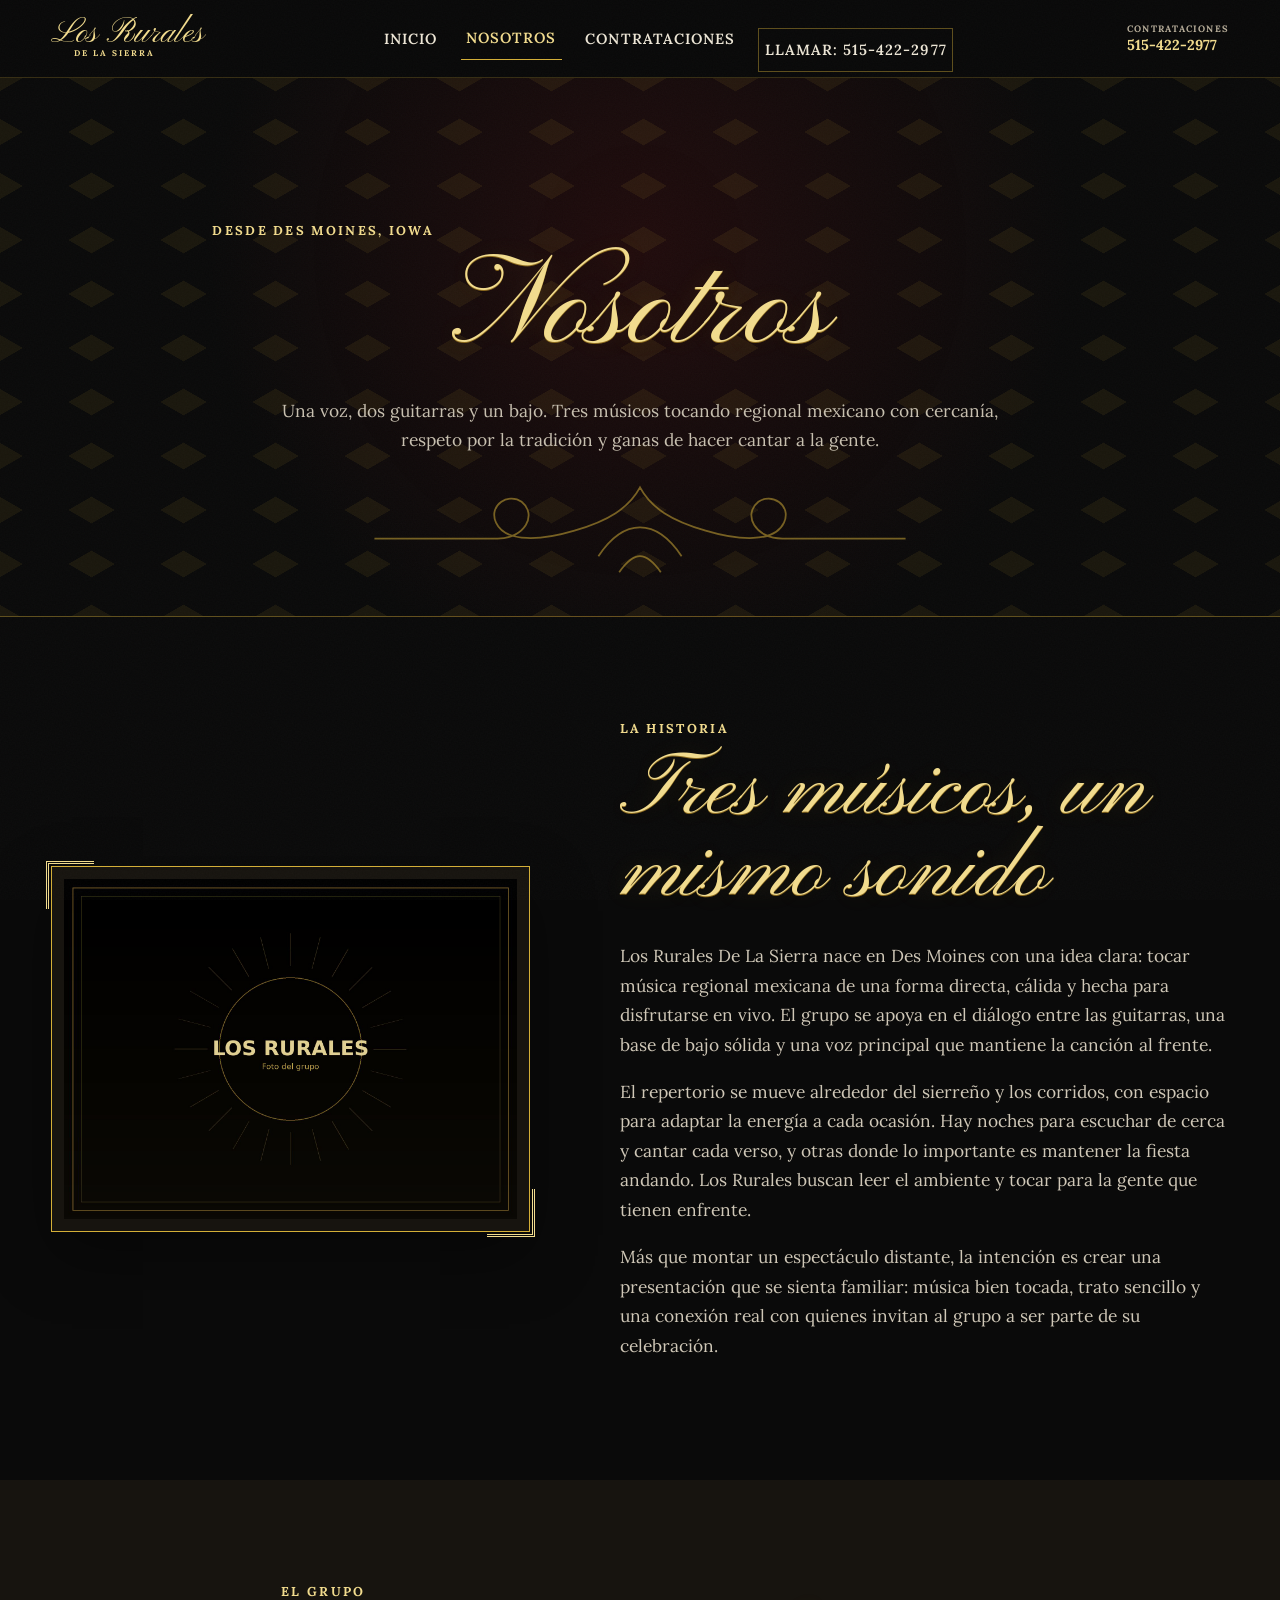
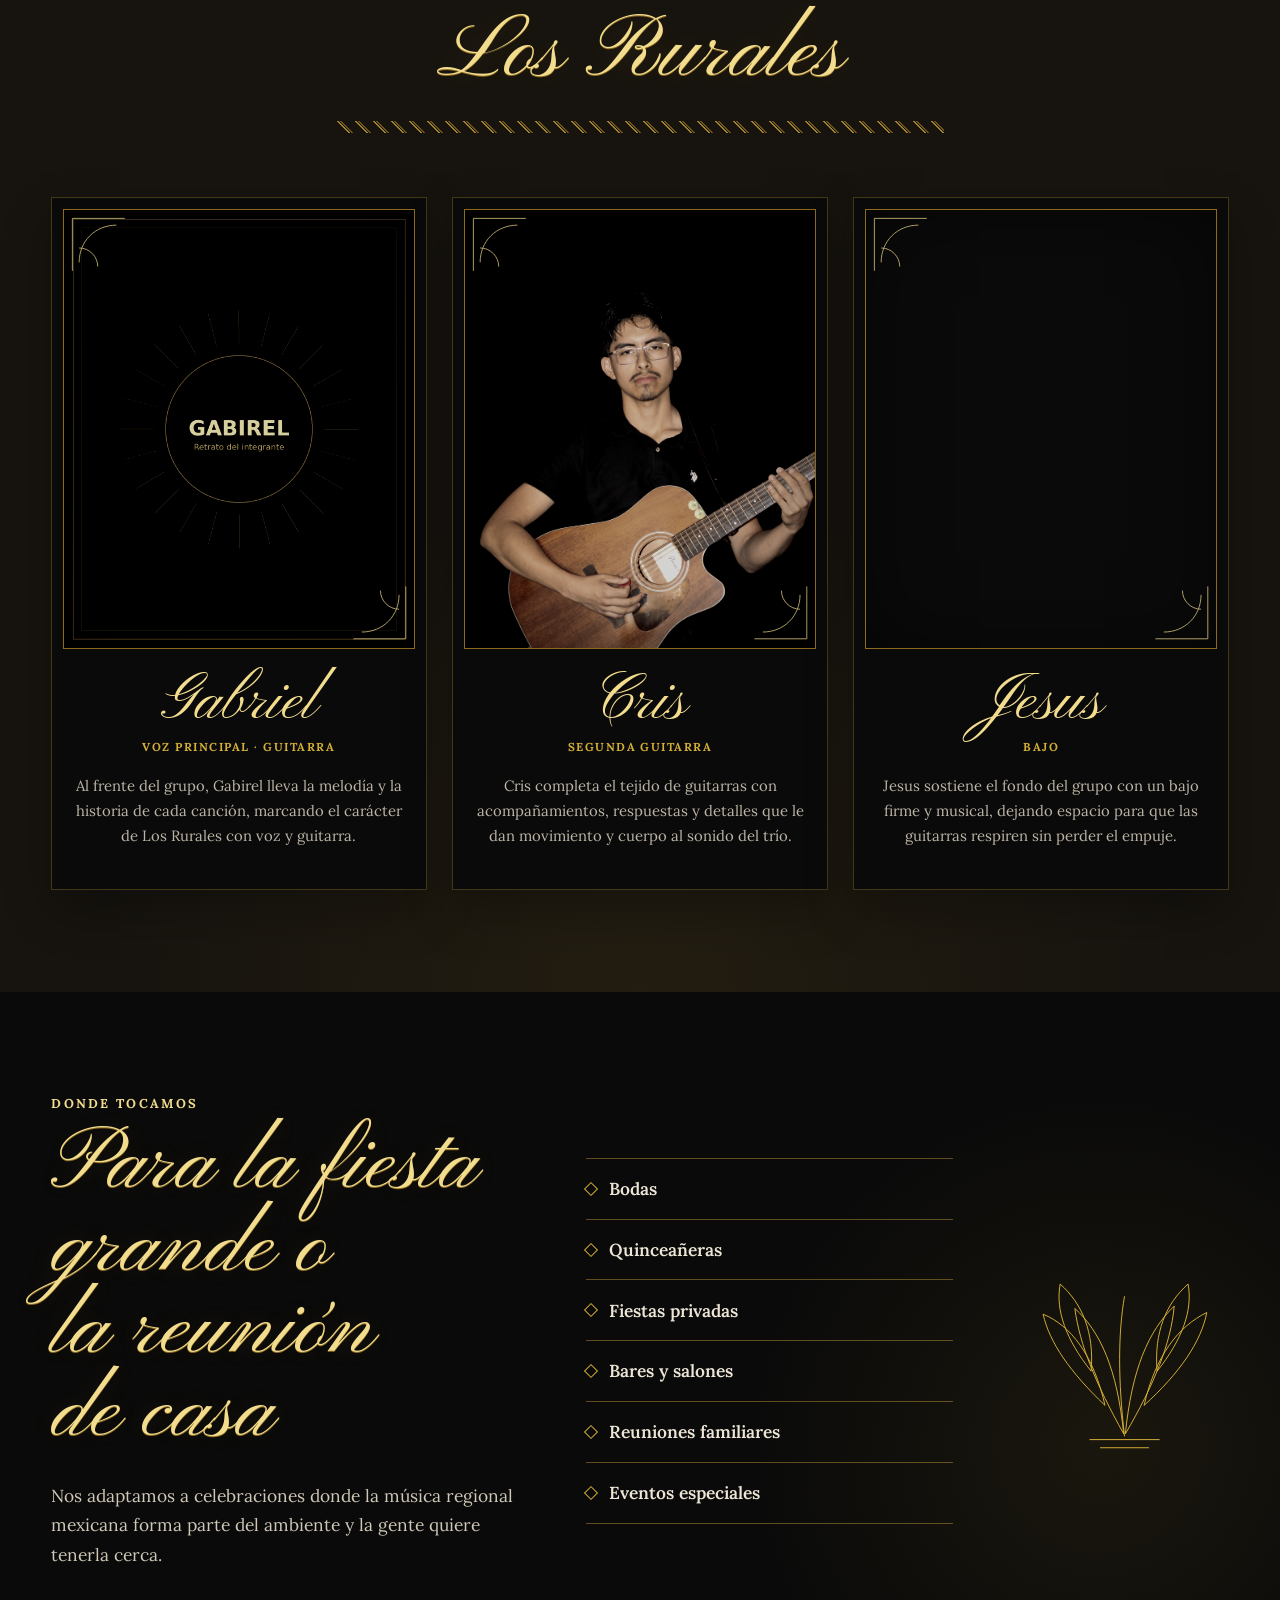
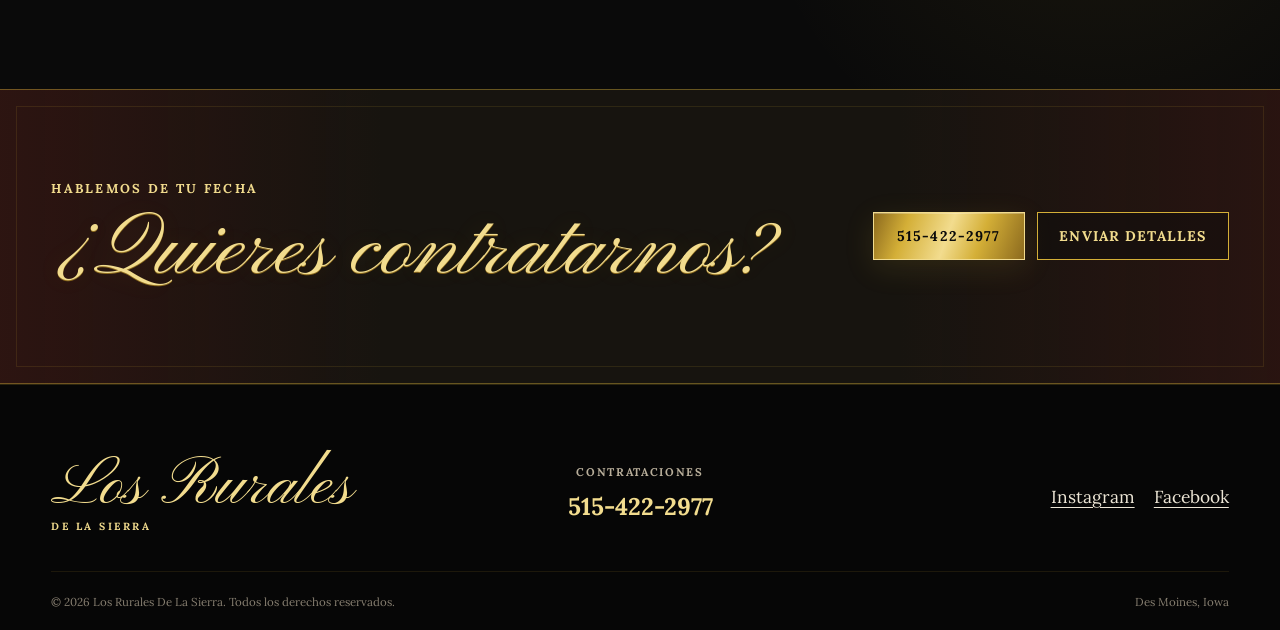
==== commit a5d8b37d: "Fix spelling of Gabriel in about.html Corrected the spelling of 'Gabirel' to 'Gabriel' in the member" ====
--- a/about.html
+++ b/about.html
@@ -118,7 +118,7 @@
               <svg class="member-card__corner member-card__corner--br" viewBox="0 0 70 70" aria-hidden="true"><path d="M4 66V4h62M12 56c0-25 19-44 44-44M12 39c12 0 22 10 22 22"/></svg>
             </div>
             <div class="member-card__body">
-              <h3>Gabirel</h3>
+              <h3>Gabriel</h3>
               <p class="member-card__role">Voz principal · Guitarra</p>
               <p>Al frente del grupo, Gabirel lleva la melodía y la historia de cada canción, marcando el carácter de Los Rurales con voz y guitarra.</p>
             </div>
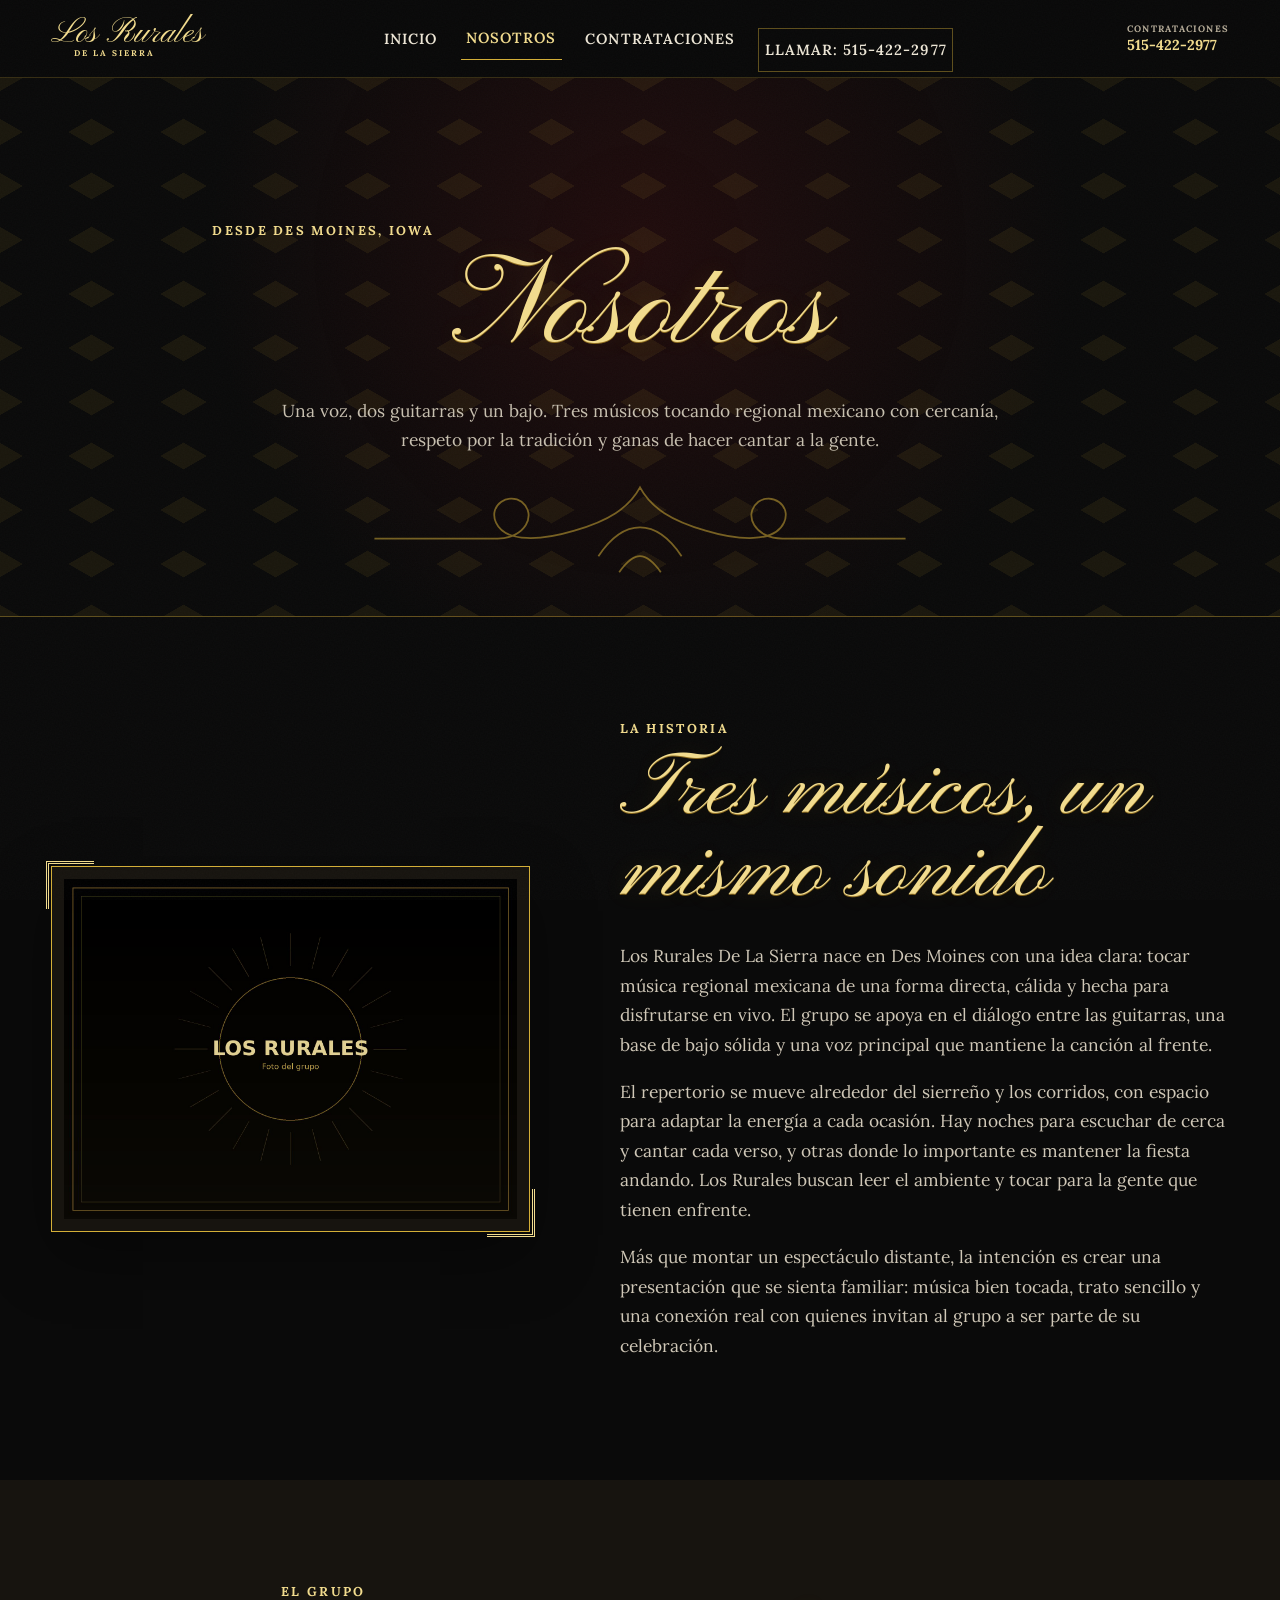
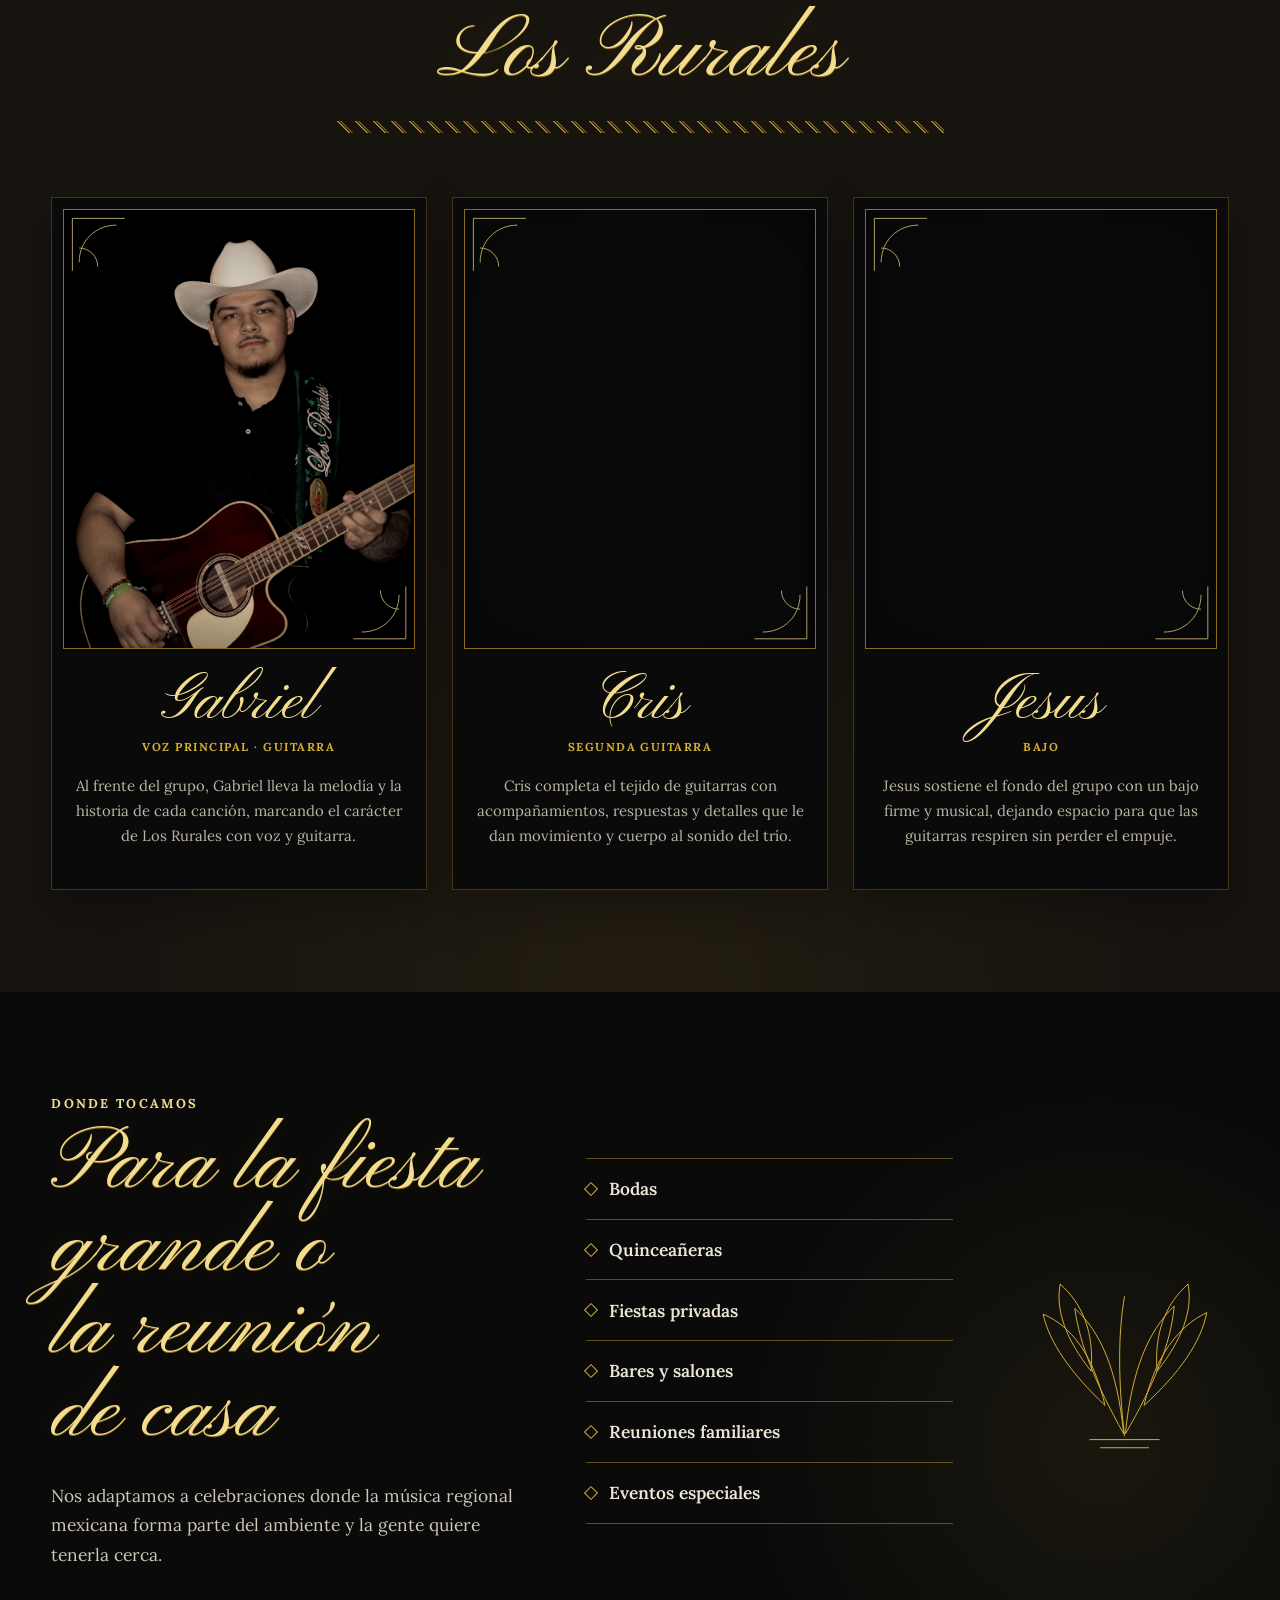
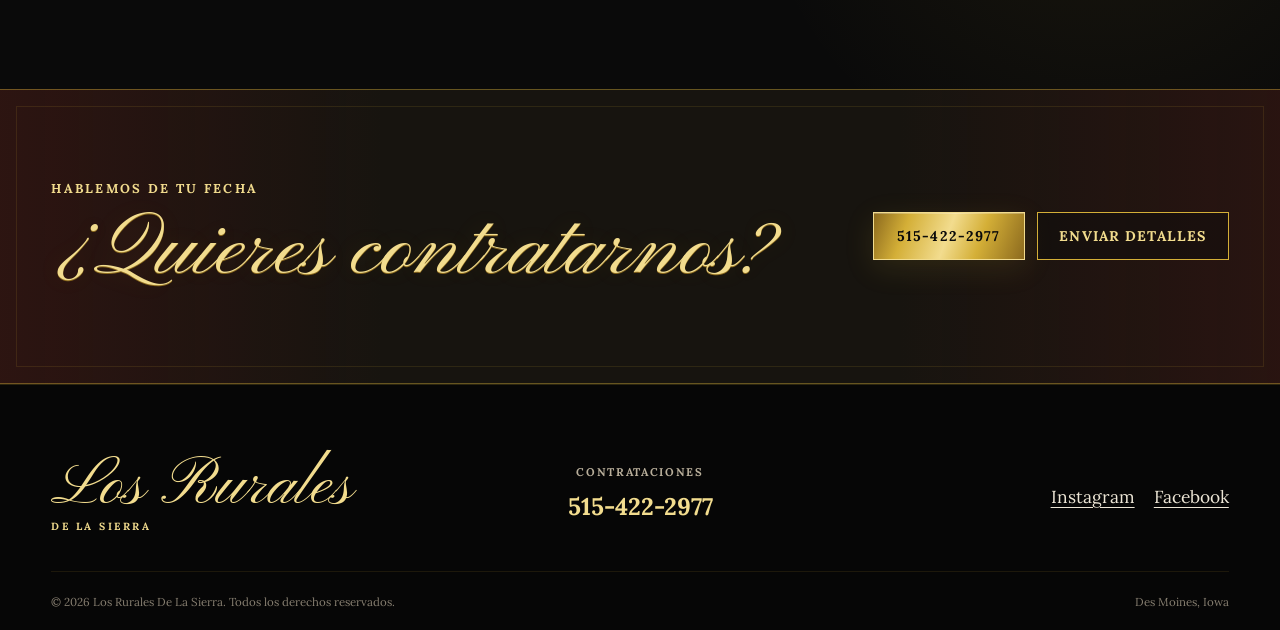
==== commit 5295d1f9: "Add files via upload" ====
--- a/about.html
+++ b/about.html
@@ -90,7 +90,7 @@
     <section class="story section">
       <div class="shell story__grid">
         <figure class="story__photo ornate-frame reveal">
-          <img src="images/story-band.jpg" width="1600" height="1200" loading="eager" decoding="async" alt="Gabirel, Cris y Jesus, integrantes de Los Rurales De La Sierra, reunidos como grupo">
+          <img src="images/story-band.jpg" width="1600" height="1200" loading="eager" decoding="async" alt="Gabriel, Cris y Jesus, integrantes de Los Rurales De La Sierra, reunidos como grupo">
         </figure>
         <div class="story__copy reveal">
           <p class="eyebrow">La historia</p>
@@ -111,20 +111,20 @@
         </div>
 
         <div class="members__grid">
-          <article class="member-card reveal">
+          <article class="member-card member-card--gabriel reveal">
             <div class="member-card__frame">
-              <img src="images/gabirel.jpg" width="1200" height="1500" loading="lazy" decoding="async" alt="Retrato de Gabirel, voz principal y guitarrista de Los Rurales De La Sierra">
+              <img src="images/gabriel.jpg" width="1200" height="1500" loading="lazy" decoding="async" alt="Retrato de Gabriel, voz principal y guitarrista de Los Rurales De La Sierra">
               <svg class="member-card__corner member-card__corner--tl" viewBox="0 0 70 70" aria-hidden="true"><path d="M4 66V4h62M12 56c0-25 19-44 44-44M12 39c12 0 22 10 22 22"/></svg>
               <svg class="member-card__corner member-card__corner--br" viewBox="0 0 70 70" aria-hidden="true"><path d="M4 66V4h62M12 56c0-25 19-44 44-44M12 39c12 0 22 10 22 22"/></svg>
             </div>
             <div class="member-card__body">
               <h3>Gabriel</h3>
               <p class="member-card__role">Voz principal · Guitarra</p>
-              <p>Al frente del grupo, Gabirel lleva la melodía y la historia de cada canción, marcando el carácter de Los Rurales con voz y guitarra.</p>
+              <p>Al frente del grupo, Gabriel lleva la melodía y la historia de cada canción, marcando el carácter de Los Rurales con voz y guitarra.</p>
             </div>
           </article>
 
-          <article class="member-card reveal">
+          <article class="member-card member-card--cris reveal">
             <div class="member-card__frame">
               <img src="images/cris.jpg" width="1200" height="1500" loading="lazy" decoding="async" alt="Retrato de Cris, segunda guitarra de Los Rurales De La Sierra">
               <svg class="member-card__corner member-card__corner--tl" viewBox="0 0 70 70" aria-hidden="true"><path d="M4 66V4h62M12 56c0-25 19-44 44-44M12 39c12 0 22 10 22 22"/></svg>
@@ -137,7 +137,7 @@
             </div>
           </article>
 
-          <article class="member-card reveal">
+          <article class="member-card member-card--jesus reveal">
             <div class="member-card__frame">
               <img src="images/jesus.jpg" width="1200" height="1500" loading="lazy" decoding="async" alt="Retrato de Jesus, bajista de Los Rurales De La Sierra">
               <svg class="member-card__corner member-card__corner--tl" viewBox="0 0 70 70" aria-hidden="true"><path d="M4 66V4h62M12 56c0-25 19-44 44-44M12 39c12 0 22 10 22 22"/></svg>
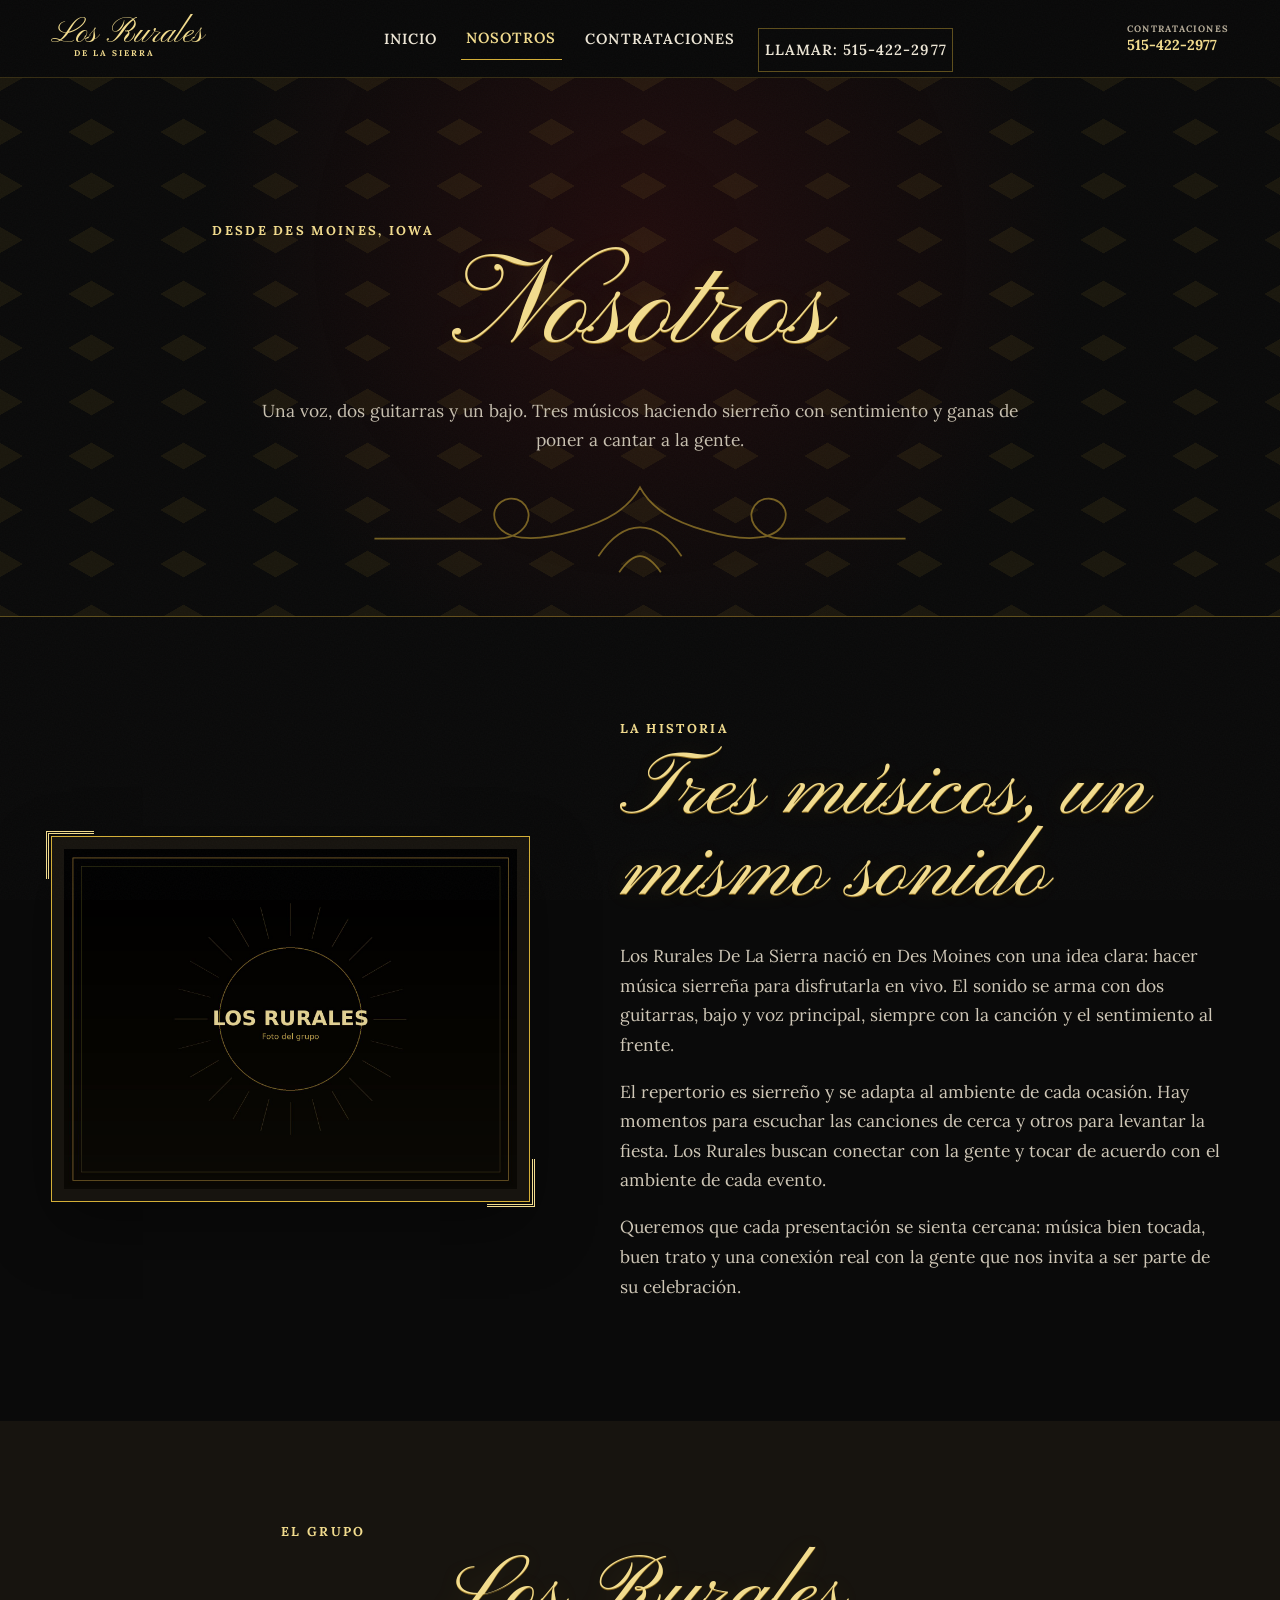
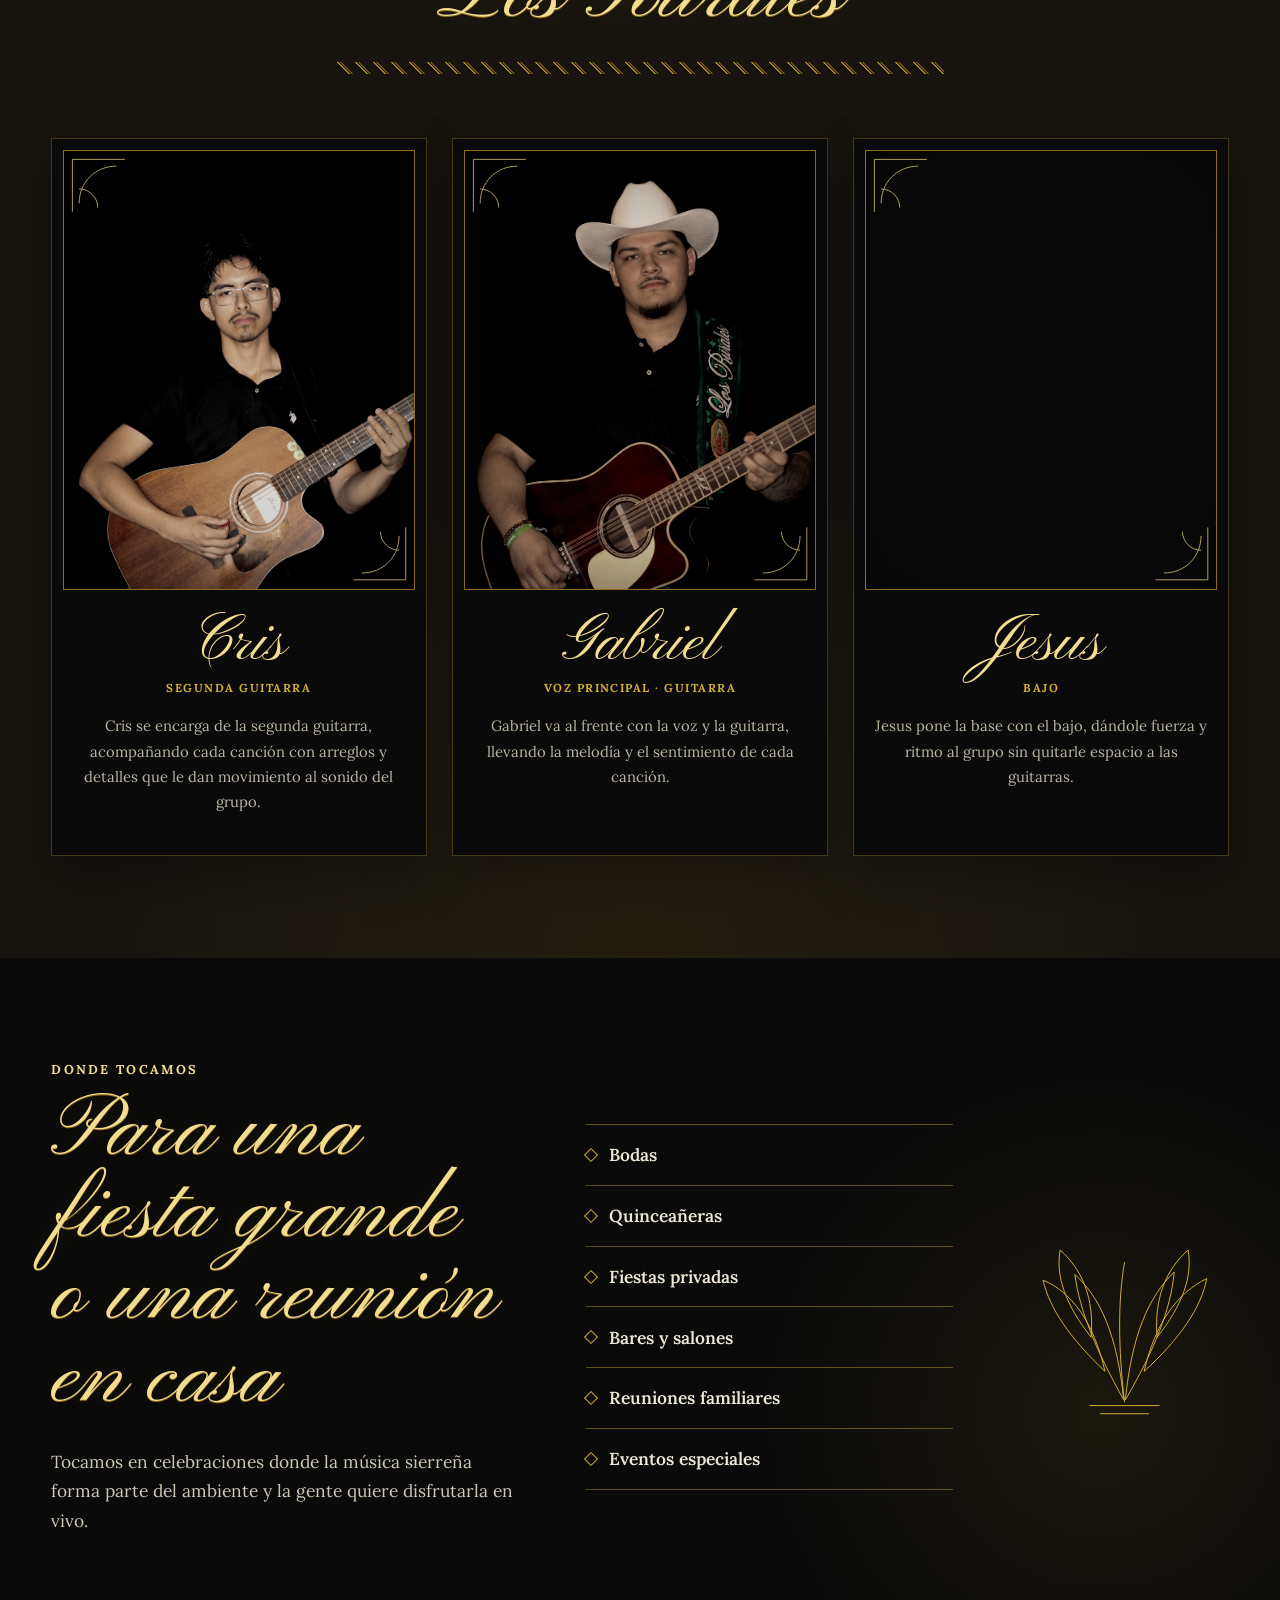
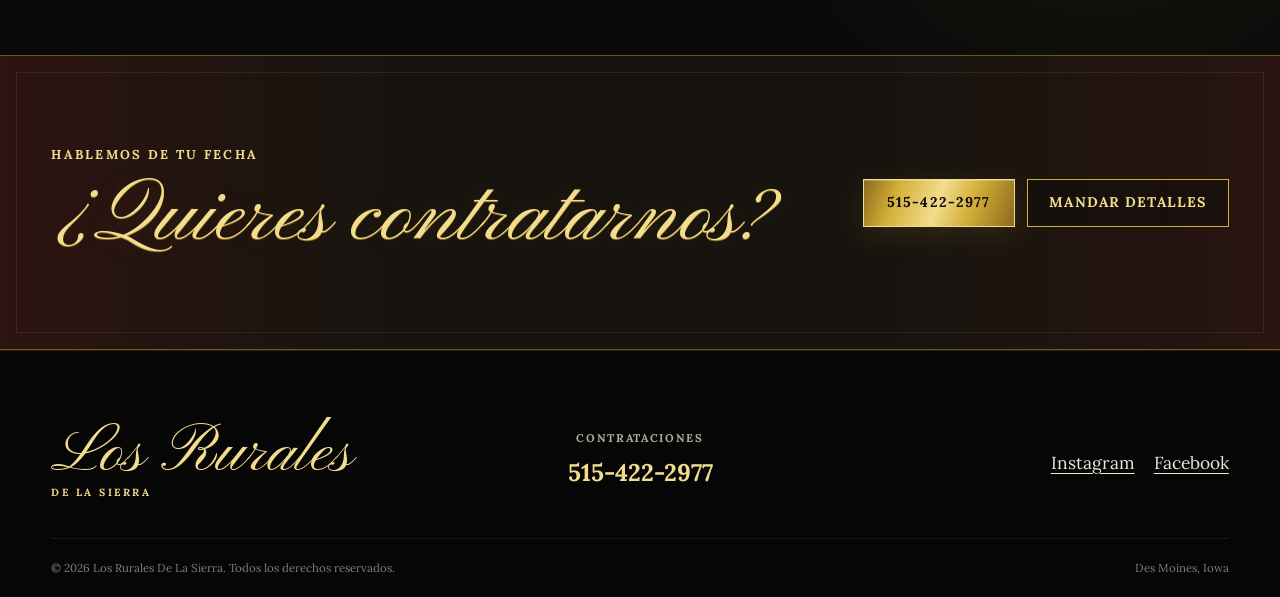
==== commit ef354dc9: "Add files via upload" ====
--- a/about.html
+++ b/about.html
@@ -11,7 +11,7 @@
   <meta property="og:description" content="Conoce a Gabriel, Cris y Jesus y la historia de Los Rurales De La Sierra en Des Moines, Iowa.">
   <meta property="og:url" content="https://losruralesdelasierra.com/about.html">
   <meta property="og:image" content="https://losruralesdelasierra.com/images/og-cover.jpg">
-  <meta property="og:locale" content="es_US">
+  <meta property="og:locale" content="es_MX">
   <meta name="twitter:card" content="summary_large_image">
   <meta name="twitter:title" content="Nosotros | Los Rurales De La Sierra">
   <meta name="twitter:description" content="Conoce a Gabriel, Cris y Jesus y la historia de Los Rurales De La Sierra.">
@@ -28,7 +28,7 @@
     "@type": "MusicGroup",
     "name": "Los Rurales De La Sierra",
     "alternateName": "Los Rurales",
-    "genre": ["Sierreño", "Corridos", "Regional Mexicano"],
+    "genre": ["Sierreño", "Regional Mexicano"],
     "telephone": "+1-515-422-2977",
     "areaServed": "Des Moines, Iowa",
     "url": "https://losruralesdelasierra.com/",
@@ -83,7 +83,7 @@
       <div class="shell page-hero__inner">
         <p class="eyebrow">Desde Des Moines, Iowa</p>
         <h1 class="page-title" id="page-title">Nosotros</h1>
-        <p>Una voz, dos guitarras y un bajo. Tres músicos tocando regional mexicano con cercanía, respeto por la tradición y ganas de hacer cantar a la gente.</p>
+        <p>Una voz, dos guitarras y un bajo. Tres músicos haciendo sierreño con sentimiento y ganas de poner a cantar a la gente.</p>
       </div>
     </section>
 
@@ -95,9 +95,9 @@
         <div class="story__copy reveal">
           <p class="eyebrow">La historia</p>
           <h2 class="section-title">Tres músicos, un mismo sonido</h2>
-          <p>Los Rurales De La Sierra nace en Des Moines con una idea clara: tocar música regional mexicana de una forma directa, cálida y hecha para disfrutarse en vivo. El grupo se apoya en el diálogo entre las guitarras, una base de bajo sólida y una voz principal que mantiene la canción al frente.</p>
-          <p>El repertorio se mueve alrededor del sierreño y los corridos, con espacio para adaptar la energía a cada ocasión. Hay noches para escuchar de cerca y cantar cada verso, y otras donde lo importante es mantener la fiesta andando. Los Rurales buscan leer el ambiente y tocar para la gente que tienen enfrente.</p>
-          <p>Más que montar un espectáculo distante, la intención es crear una presentación que se sienta familiar: música bien tocada, trato sencillo y una conexión real con quienes invitan al grupo a ser parte de su celebración.</p>
+          <p>Los Rurales De La Sierra nació en Des Moines con una idea clara: hacer música sierreña para disfrutarla en vivo. El sonido se arma con dos guitarras, bajo y voz principal, siempre con la canción y el sentimiento al frente.</p>
+          <p>El repertorio es sierreño y se adapta al ambiente de cada ocasión. Hay momentos para escuchar las canciones de cerca y otros para levantar la fiesta. Los Rurales buscan conectar con la gente y tocar de acuerdo con el ambiente de cada evento.</p>
+          <p>Queremos que cada presentación se sienta cercana: música bien tocada, buen trato y una conexión real con la gente que nos invita a ser parte de su celebración.</p>
         </div>
       </div>
     </section>
@@ -120,7 +120,7 @@
             <div class="member-card__body">
               <h3>Gabriel</h3>
               <p class="member-card__role">Voz principal · Guitarra</p>
-              <p>Al frente del grupo, Gabriel lleva la melodía y la historia de cada canción, marcando el carácter de Los Rurales con voz y guitarra.</p>
+              <p>Gabriel va al frente con la voz y la guitarra, llevando la melodía y el sentimiento de cada canción.</p>
             </div>
           </article>
 
@@ -133,7 +133,7 @@
             <div class="member-card__body">
               <h3>Cris</h3>
               <p class="member-card__role">Segunda guitarra</p>
-              <p>Cris completa el tejido de guitarras con acompañamientos, respuestas y detalles que le dan movimiento y cuerpo al sonido del trío.</p>
+              <p>Cris se encarga de la segunda guitarra, acompañando cada canción con arreglos y detalles que le dan movimiento al sonido del grupo.</p>
             </div>
           </article>
 
@@ -146,7 +146,7 @@
             <div class="member-card__body">
               <h3>Jesus</h3>
               <p class="member-card__role">Bajo</p>
-              <p>Jesus sostiene el fondo del grupo con un bajo firme y musical, dejando espacio para que las guitarras respiren sin perder el empuje.</p>
+              <p>Jesus pone la base con el bajo, dándole fuerza y ritmo al grupo sin quitarle espacio a las guitarras.</p>
             </div>
           </article>
         </div>
@@ -157,8 +157,8 @@
       <div class="shell events__grid">
         <div class="events__copy reveal">
           <p class="eyebrow">Donde tocamos</p>
-          <h2 class="section-title">Para la fiesta grande o la reunión de casa</h2>
-          <p>Nos adaptamos a celebraciones donde la música regional mexicana forma parte del ambiente y la gente quiere tenerla cerca.</p>
+          <h2 class="section-title">Para una fiesta grande o una reunión en casa</h2>
+          <p>Tocamos en celebraciones donde la música sierreña forma parte del ambiente y la gente quiere disfrutarla en vivo.</p>
         </div>
         <div class="events__list reveal" aria-label="Tipos de eventos">
           <span>Bodas</span>
@@ -183,7 +183,7 @@
         </div>
         <div class="cta-band__actions">
           <a class="button button--gold" href="tel:5154222977">515-422-2977</a>
-          <a class="button button--outline" href="booking.html">Enviar detalles</a>
+          <a class="button button--outline" href="booking.html">Mandar detalles</a>
         </div>
       </div>
     </section>
--- a/assets/css/style.css
+++ b/assets/css/style.css
@@ -1640,7 +1640,7 @@
   }
 
   .gallery-strip {
-    grid-template-columns: repeat(3, minmax(0, 1fr));
+    grid-template-columns: repeat(2, minmax(0, 1fr));
   }
 
   .booking-form__footer {
@@ -1736,7 +1736,7 @@
   }
 
   .gallery-strip {
-    grid-template-columns: repeat(6, minmax(0, 1fr));
+    grid-template-columns: repeat(4, minmax(0, 1fr));
   }
 
   .gallery-strip__item:nth-child(even) {
@@ -1779,6 +1779,18 @@
   .members__grid {
     grid-template-columns: repeat(3, minmax(0, 1fr));
     gap: clamp(1rem, 2vw, 2rem);
+  }
+
+  .member-card--cris {
+    order: 1;
+  }
+
+  .member-card--gabriel {
+    order: 2;
+  }
+
+  .member-card--jesus {
+    order: 3;
   }
 
   .events__grid {
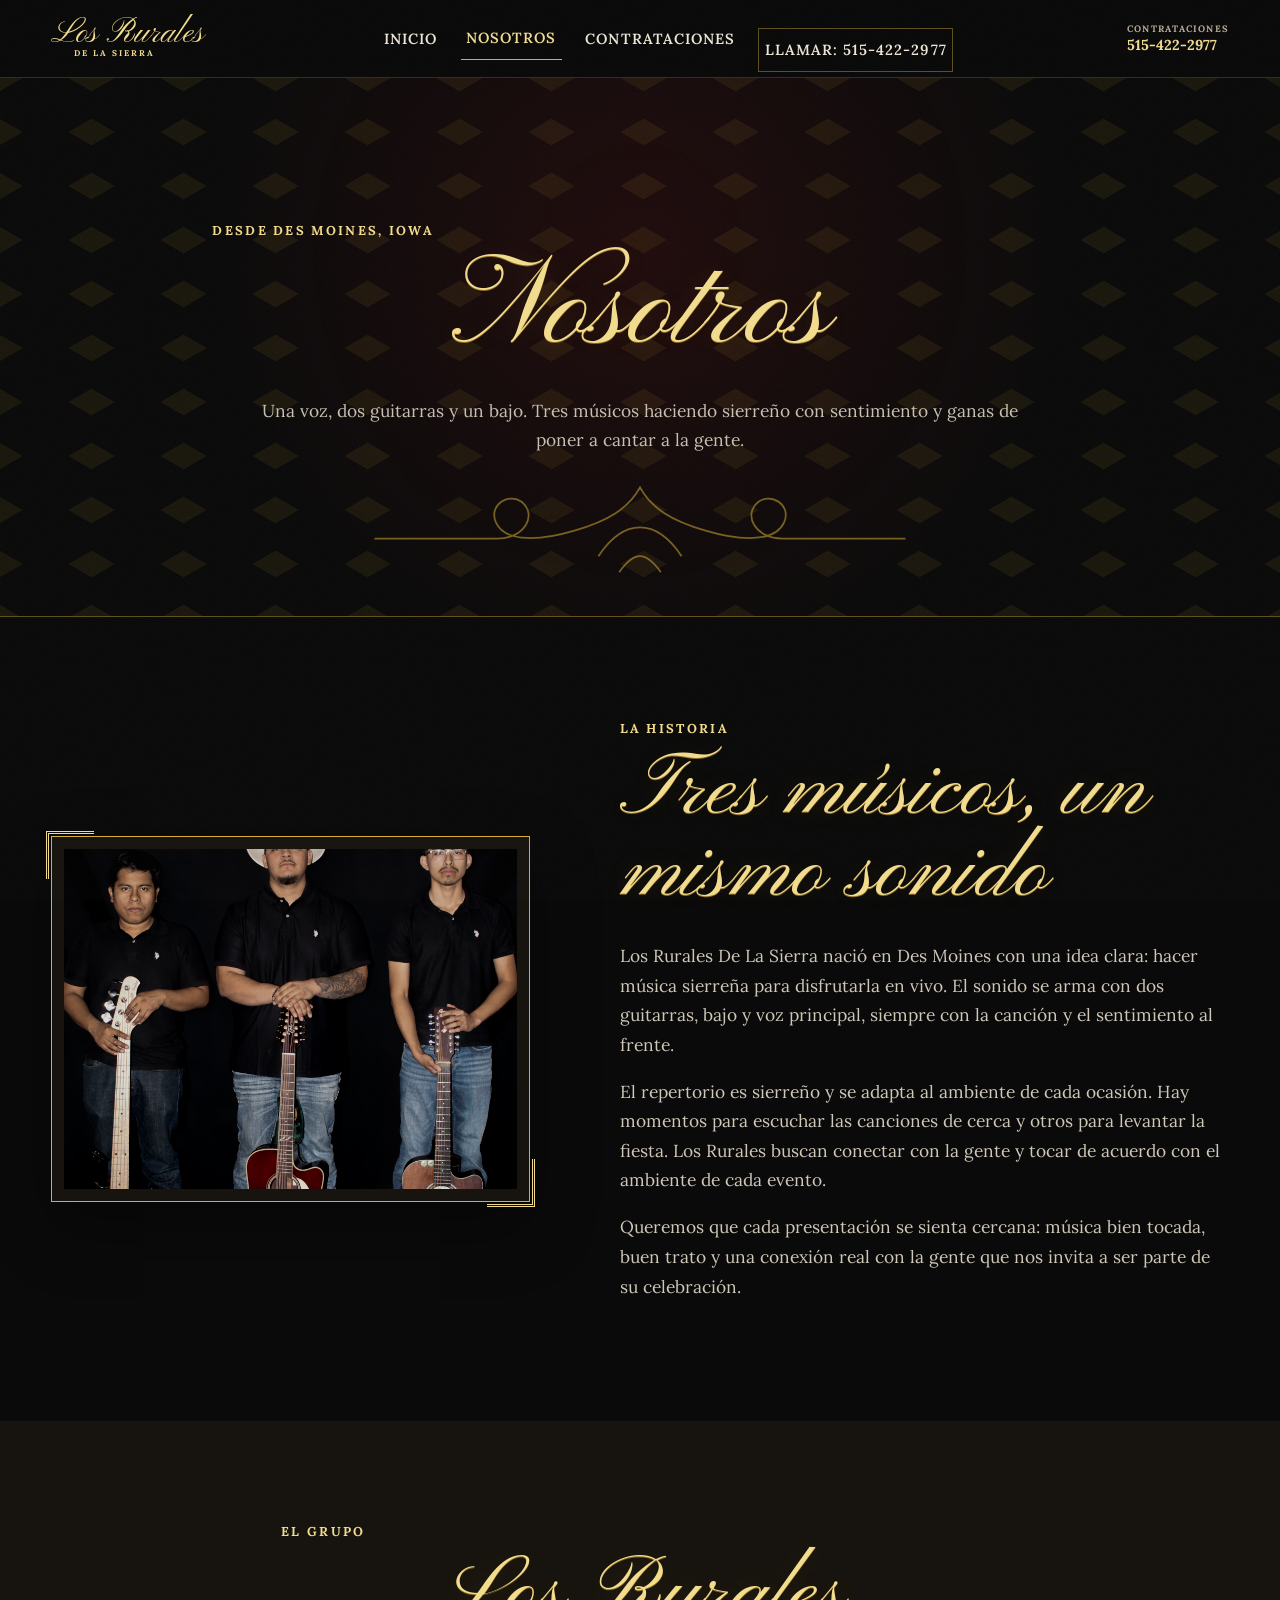
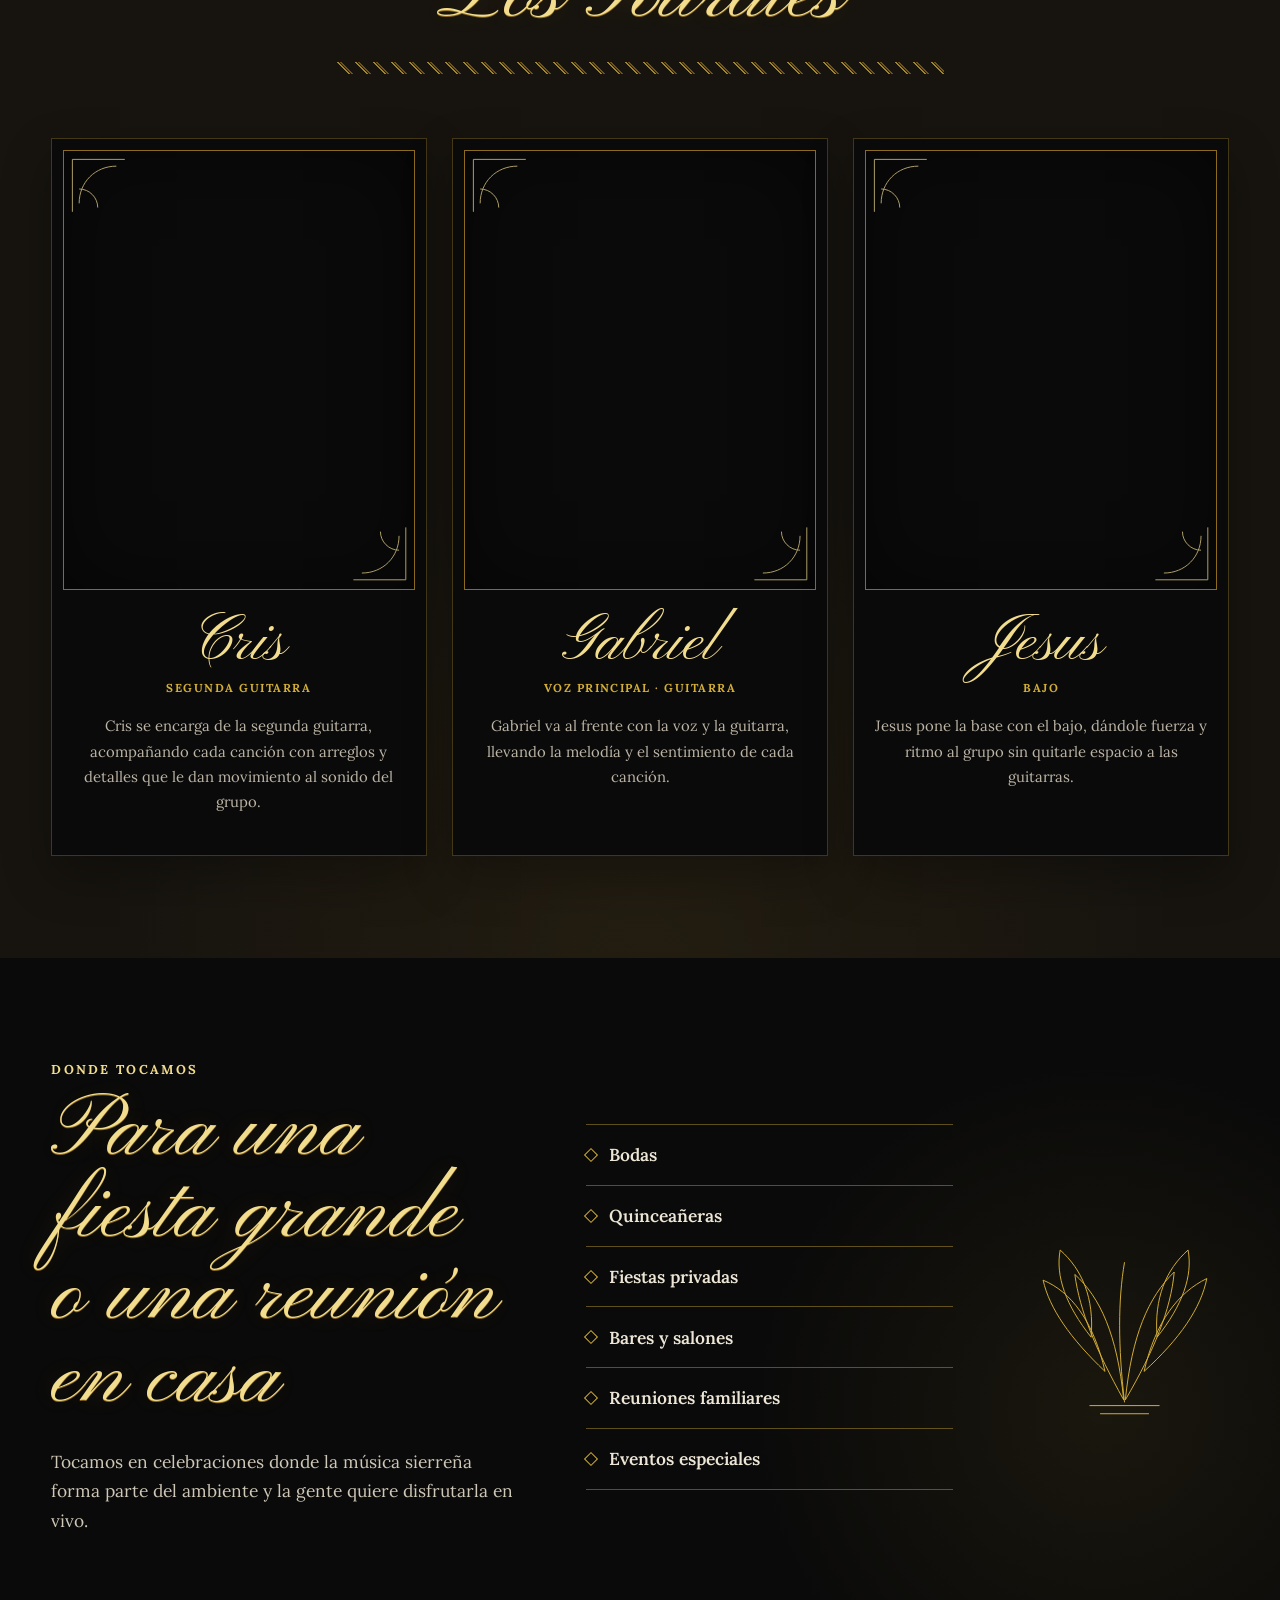
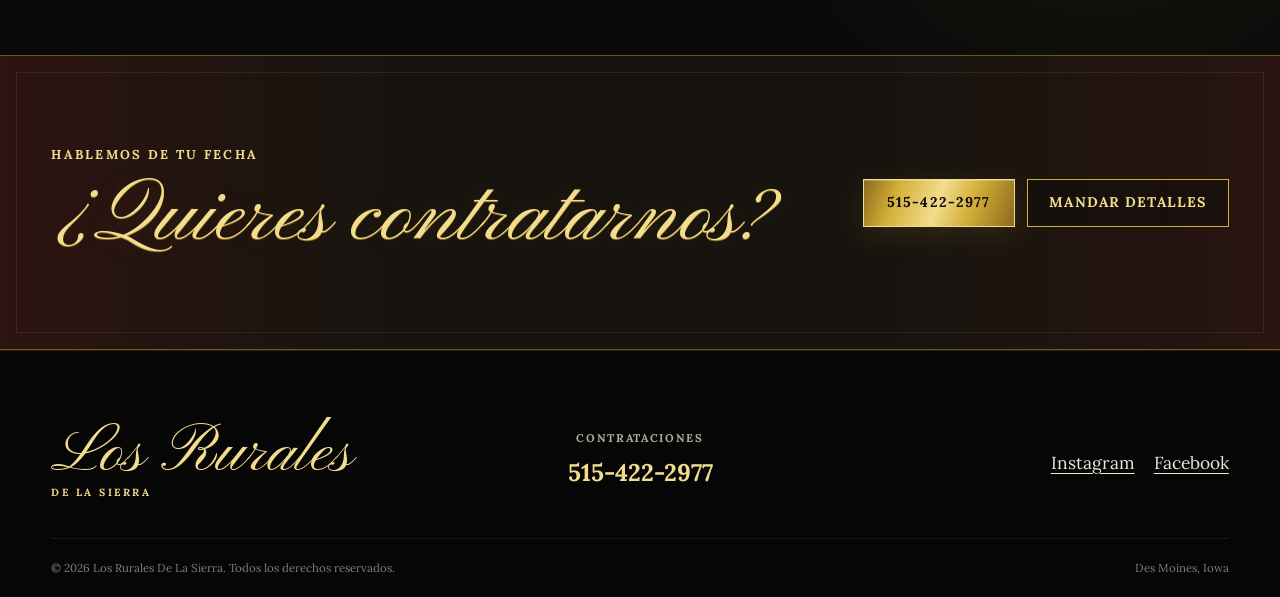
==== commit 01453adb: "Add files via upload" ====
--- a/about.html
+++ b/about.html
@@ -19,7 +19,7 @@
   <link rel="icon" href="images/favicon.svg" type="image/svg+xml">
   <link rel="preconnect" href="https://fonts.googleapis.com">
   <link rel="preconnect" href="https://fonts.gstatic.com" crossorigin>
-  <link href="https://fonts.googleapis.com/css2?family=Lora:ital,wght@0,400;0,500;0,600;0,700;1,400&family=Pinyon+Script&display=swap" rel="stylesheet">
+  <link href="https://fonts.googleapis.com/css2?family=Lora:ital,wght@0,400;0,600;0,700;1,400&family=Pinyon+Script&display=swap" rel="stylesheet">
   <link rel="stylesheet" href="assets/css/style.css">
   <script src="assets/js/main.js" defer></script>
   <script type="application/ld+json">
@@ -90,7 +90,7 @@
     <section class="story section">
       <div class="shell story__grid">
         <figure class="story__photo ornate-frame reveal">
-          <img src="images/story-band.jpg" width="1600" height="1200" loading="eager" decoding="async" alt="Gabriel, Cris y Jesus, integrantes de Los Rurales De La Sierra, reunidos como grupo">
+          <img src="images/story-band.jpg" width="1200" height="1790" loading="lazy" decoding="async" alt="Gabriel, Cris y Jesus, integrantes de Los Rurales De La Sierra, reunidos como grupo">
         </figure>
         <div class="story__copy reveal">
           <p class="eyebrow">La historia</p>
--- a/assets/css/style.css
+++ b/assets/css/style.css
@@ -882,6 +882,12 @@
   gap: clamp(0.5rem, 1.5vw, 1rem);
 }
 
+.gallery-strip__item:last-child:nth-child(odd) {
+  grid-column: 1 / -1;
+  width: calc(50% - 0.25rem);
+  justify-self: center;
+}
+
 .gallery-strip__item {
   position: relative;
   min-width: 0;
@@ -1640,7 +1646,12 @@
   }
 
   .gallery-strip {
-    grid-template-columns: repeat(2, minmax(0, 1fr));
+    grid-template-columns: repeat(3, minmax(0, 1fr));
+  }
+
+  .gallery-strip__item:last-child:nth-child(odd) {
+    grid-column: auto;
+    width: auto;
   }
 
   .booking-form__footer {
@@ -1736,11 +1747,13 @@
   }
 
   .gallery-strip {
-    grid-template-columns: repeat(4, minmax(0, 1fr));
+    grid-template-columns: repeat(3, minmax(0, 1fr));
+    max-width: 72rem;
+    margin-inline: auto;
   }
 
   .gallery-strip__item:nth-child(even) {
-    transform: translateY(1.2rem);
+    transform: none;
   }
 
   .cta-band__inner {
